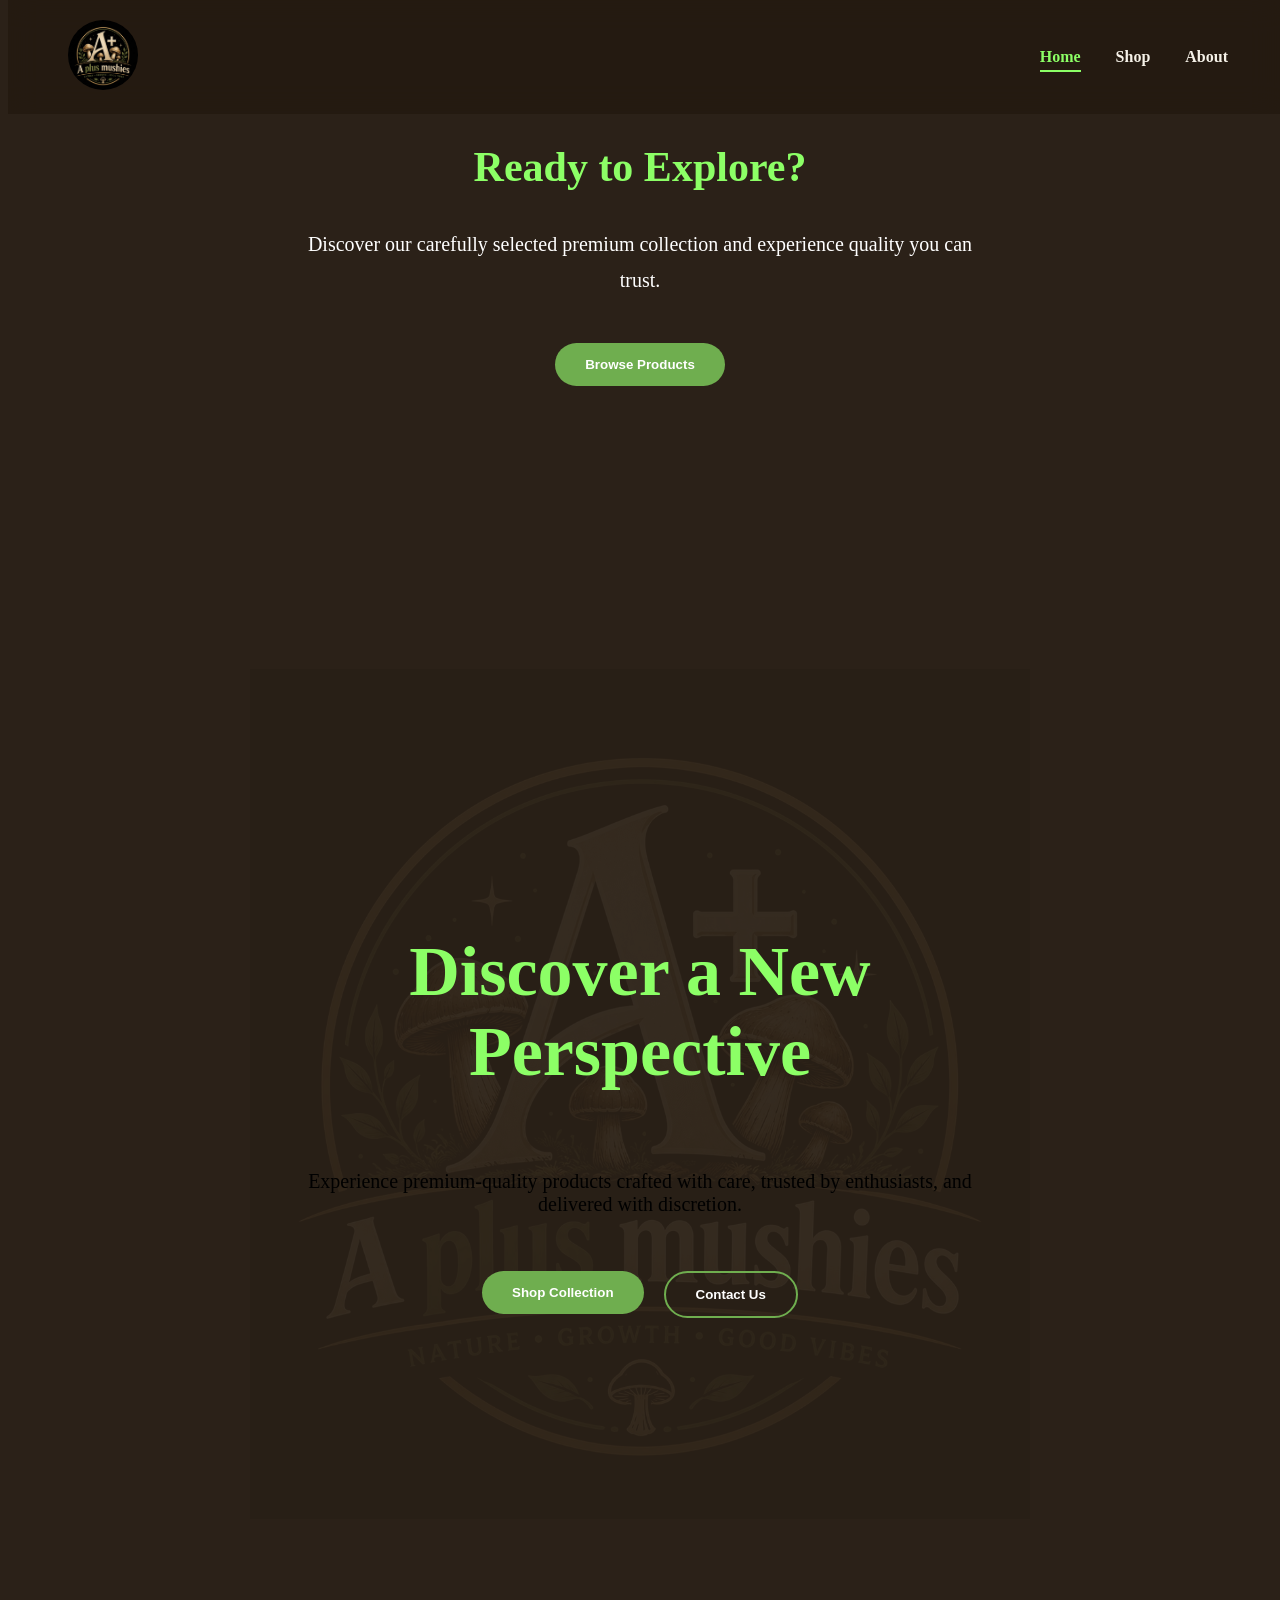
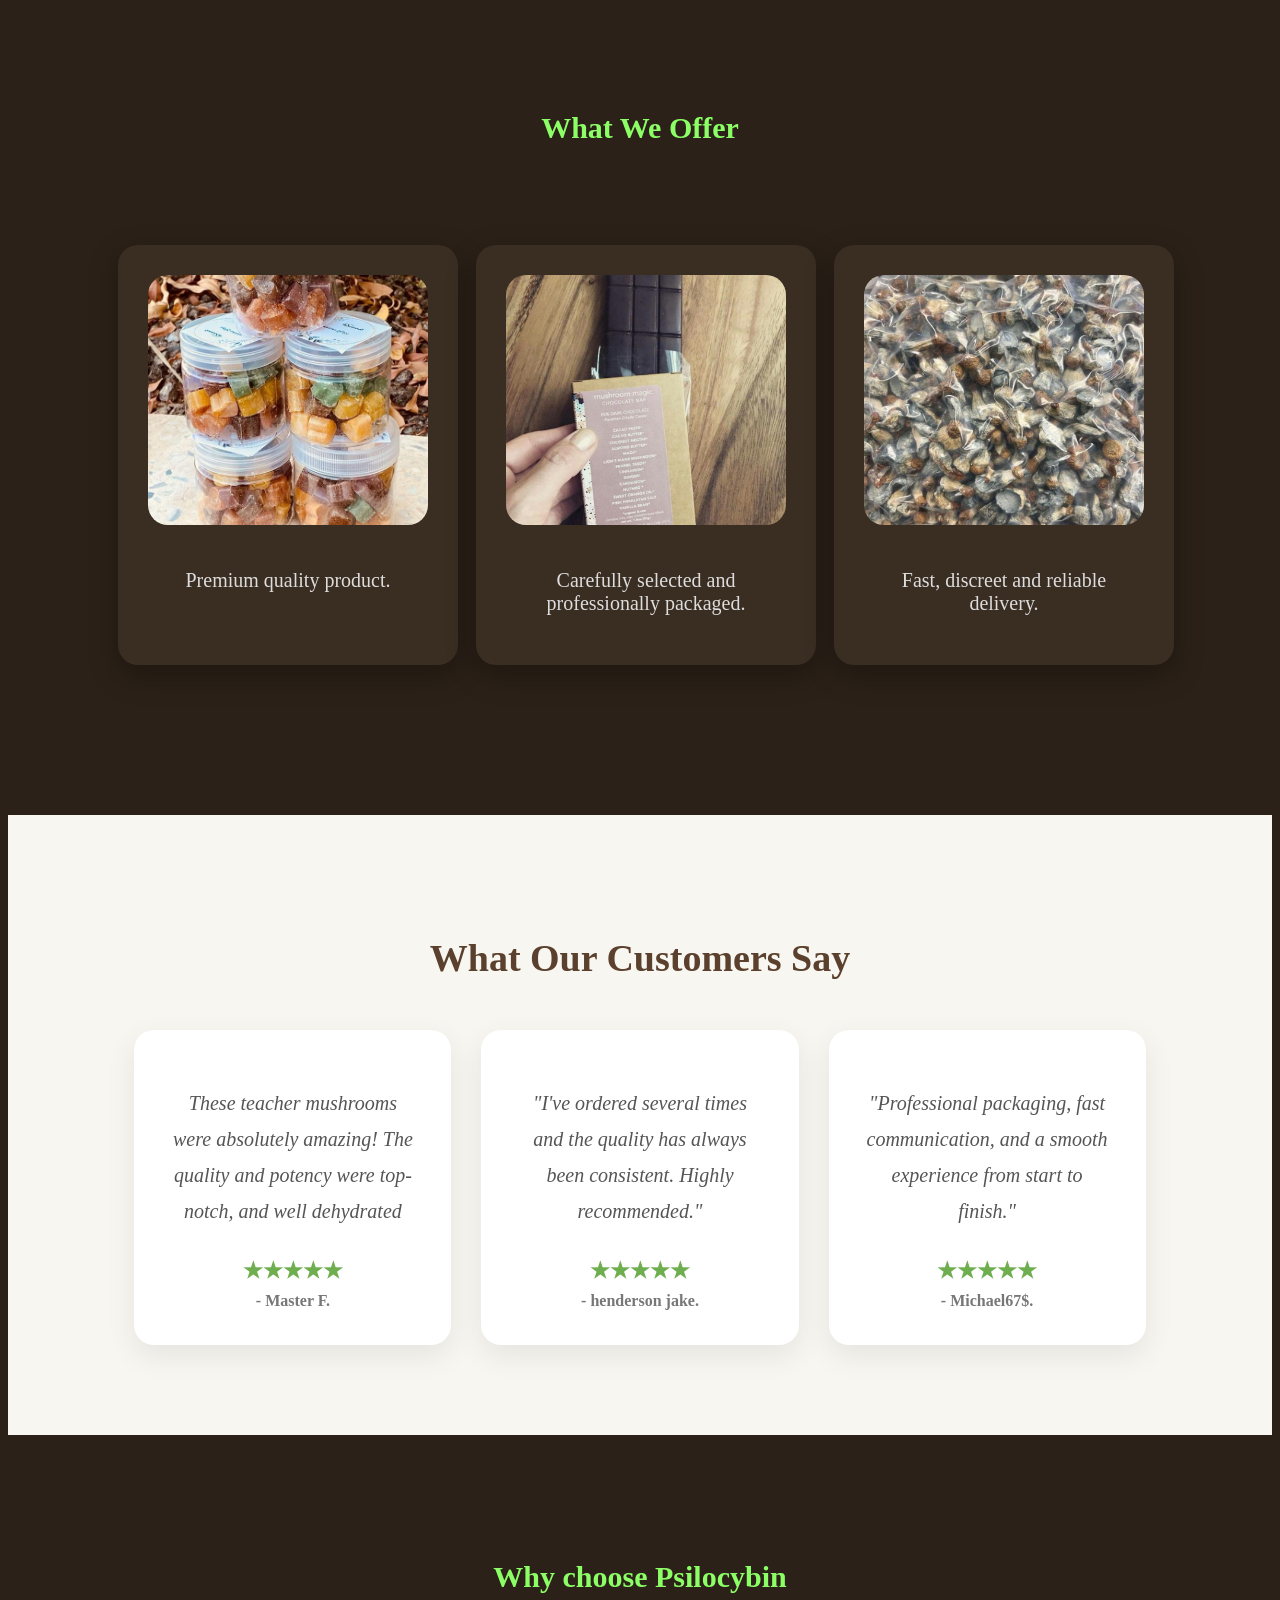
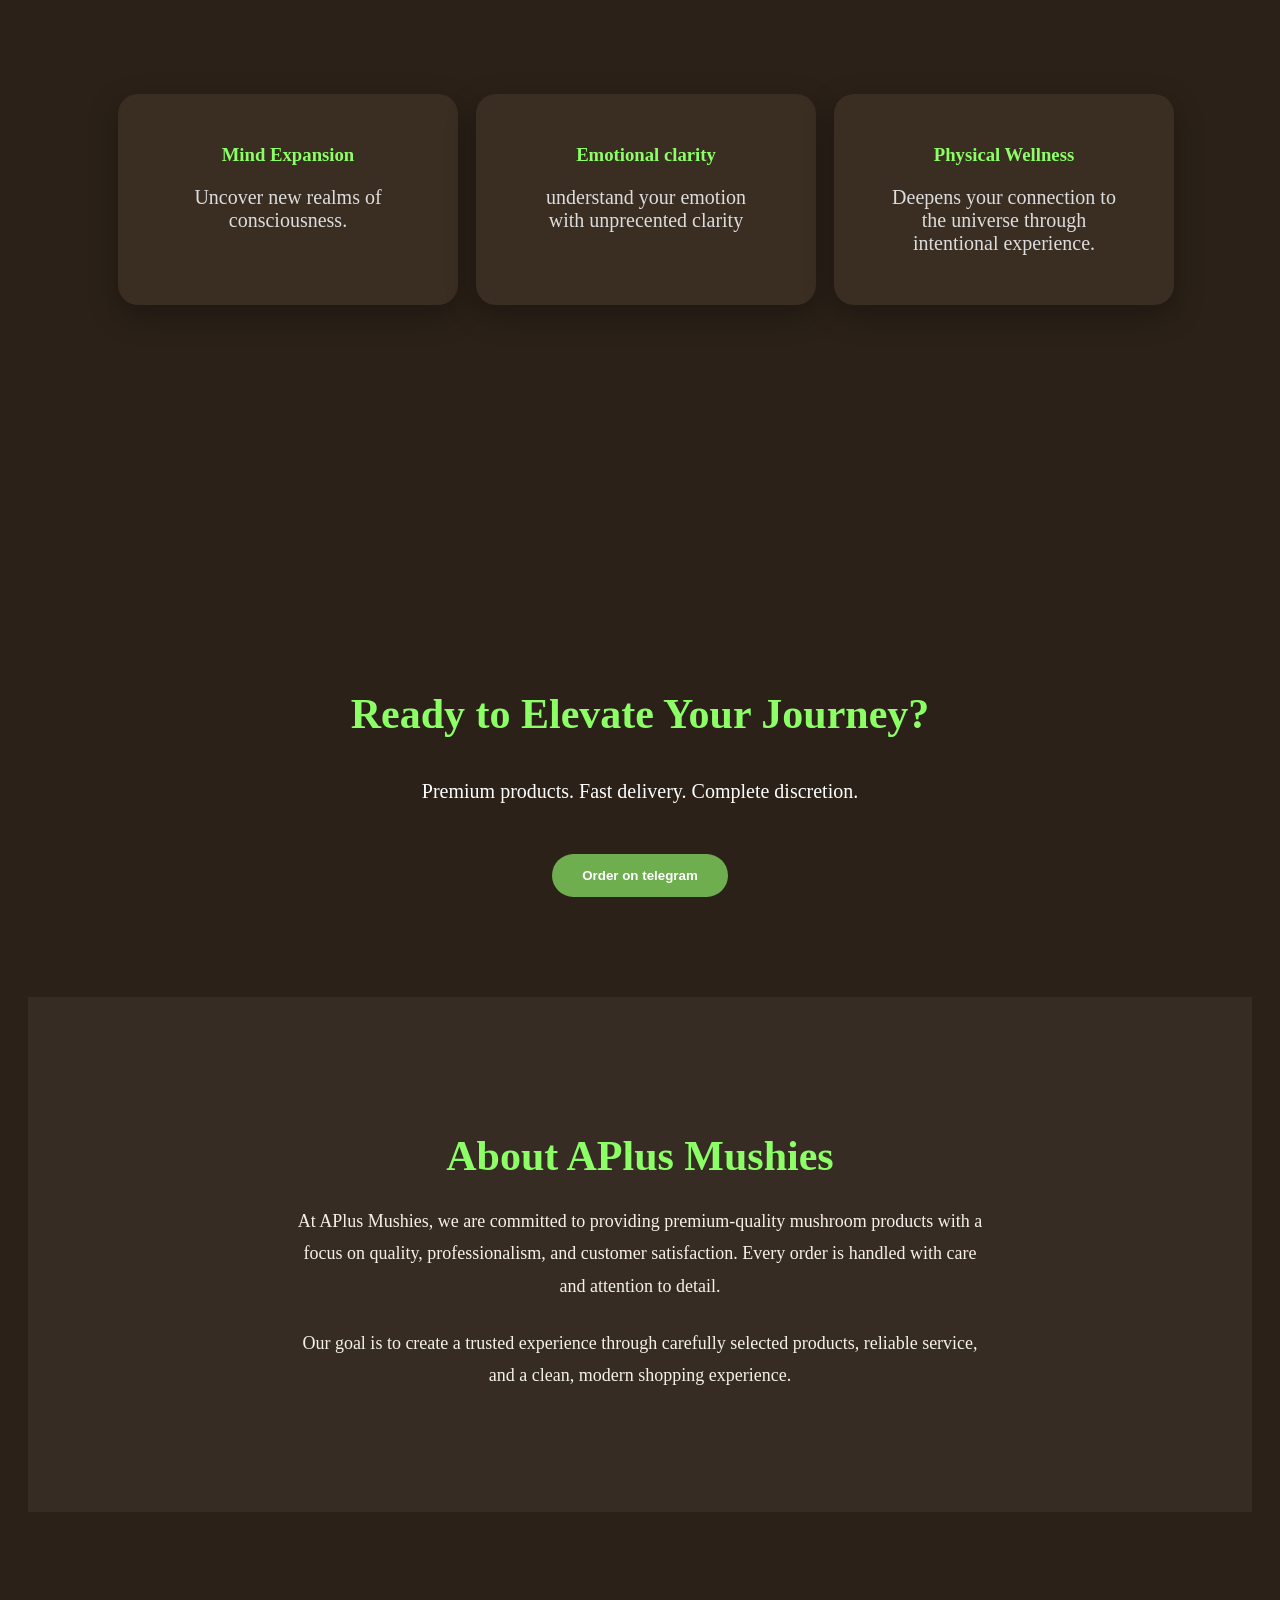
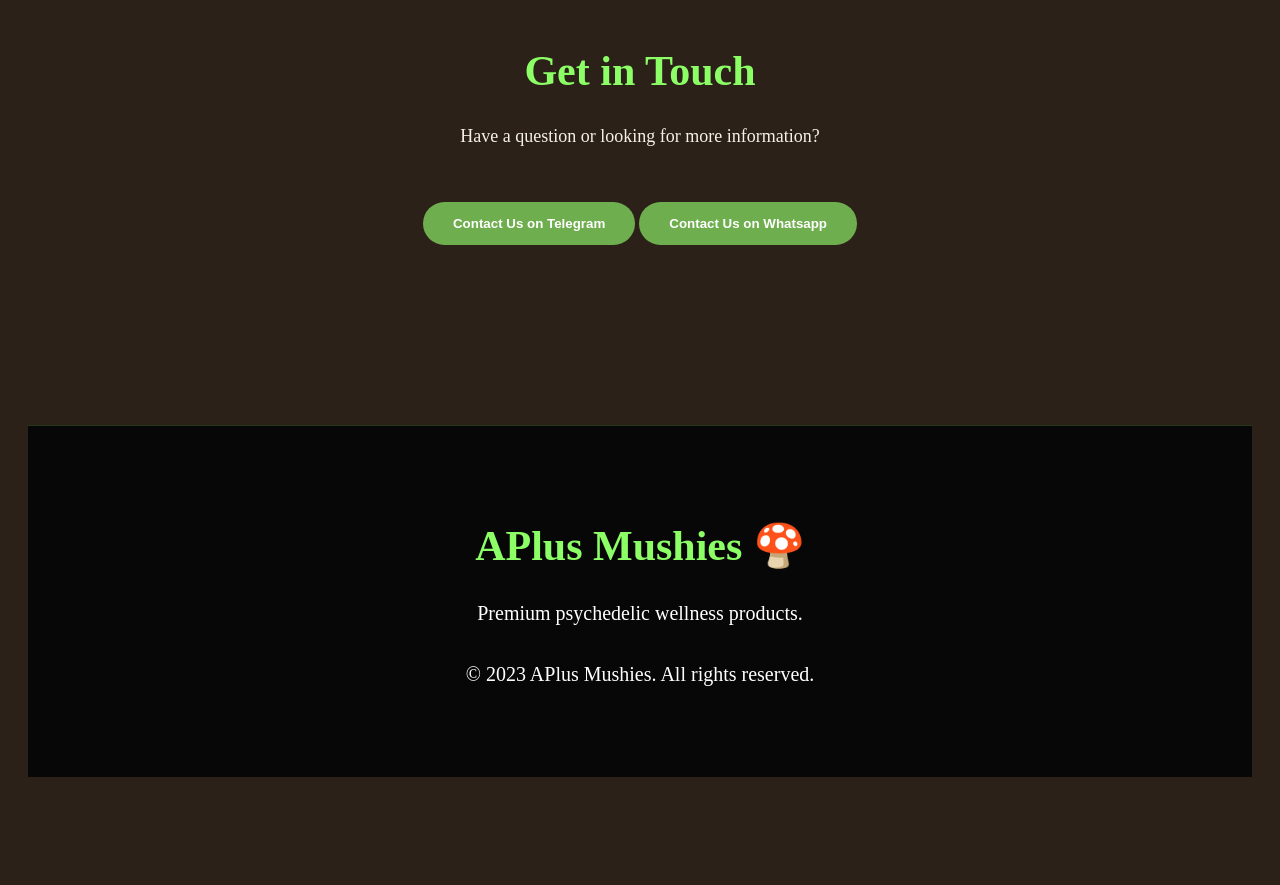
==== index.html @ d14d9205 "comit 2" ====
<!DOCTYPE html>

<html lang="en">

<head>

    <meta charset="UTF-8">

    <meta name="viewport" content="width=device-width, initial-scale=1.0">

    <title>APlus Mushies</title>

    <link rel="stylesheet" href="style.css">

</head>
<section class="cta">

    <h2>Ready to Explore?</h2>

    <p>
        Discover our carefully selected premium collection and experience quality you can trust.
    </p>

    <button>
       <a href="shop.html">Browse Products</a> 
    </button>

</section>

<body>

   <nav>

    <div class="logo">
        <img src="images/logo.jpg" alt="A Plus Mushies Logo">
    </div>

    <ul>
        <li><a class="active" href="index.html">Home</a></li>
<li><a href="shop.html">Shop</a></li>
<li><a href="#about">About</a></li>
<!-- <li><a href="#contact">Contact</a></li> -->
    </ul>

</nav>

<section class="hero">
<div class="hero-logo">
    <img src="images/logo.jpg" alt="A Plus Mushies">
</div>
    <h1>Discover a New Perspective</h1>

   <p>

Experience premium-quality products crafted with care,

trusted by enthusiasts, and delivered with discretion.

</p>

   <a href="shop.html">
   <div class="hero-buttons">

    <button>Shop Collection</button>

    <button class="secondary-btn">
        <a href="https://t.me/aplusmushies">Contact Us
            
        </a> 
    </button>

</div>
</a>

</section>
<section id="products">
    <h2 class="FTA">What We Offer</h2>

    <div class="products">
 
       <div class="card">
    <img src="images/product1.jpg" alt="Product One">
    <p>Premium quality product.</p>
    
</div>

        <div class="card">
            <img src="images2/product2.jpg" alt="Product Two">
            <p>Carefully selected and professionally packaged.</p>
            
        </div>
    

        <div class="card">
            <img src="images/product3.jpg" alt="Product Three">
            <p>Fast, discreet and reliable delivery.</p>
            
    </div>
</section>
<section id="testimonials">

    <h2>What Our Customers Say</h2>

    <div class="testimonial-container">

        <div class="testimonial-card">
            <p>
                These teacher mushrooms were absolutely amazing! The quality and potency were top-notch, and well dehydrated
            </p>

            <h4>★★★★★</h4>
            <span>- Master F.</span>
        </div>

        <div class="testimonial-card">
            <p>
                "I've ordered several times and the quality has always been consistent. Highly recommended."
            </p>

            <h4>★★★★★</h4>
            <span>- henderson jake.</span>
        </div>

        <div class="testimonial-card">
            <p>
                "Professional packaging, fast communication, and a smooth experience from start to finish."
            </p>

            <h4>★★★★★</h4>
            <span>- Michael67$.</span>
        </div>

    </div>

</section>
<section id="products">
    <h2 class="FTA">Why choose Psilocybin</h2>
    <div class="products">

        <div class="card">
            <h3>Mind Expansion</h3>
            <p>Uncover new realms of consciousness.</p>
        
        </div>

        <div class="card">
    
            <h3>Emotional clarity</h3>
            <p>understand your emotion with unprecented clarity</p>
            
        </div>
    

        <div class="card">
            
            <h3>Physical Wellness</h3>
            <p>Deepens your connection to the universe through intentional experience.</p>
            
        </div>
    </div>
</section>
</body>

</html>
<section class="cta">


</html>
<section class="cta">


    <h2>Ready to Elevate Your Journey?</h2>

    <p>
        Premium products.
        Fast delivery.
        Complete discretion.
    </p>

    <a href="https://t.me/aplusmushies">
        <button>Order on telegram</button>
    </a>

</section>
<section id="about" class="about">
    <a href="#about"></a>
    <div class="about-content">

        <h2>About APlus Mushies</h2>

        <p>
            At APlus Mushies, we are committed to providing premium-quality mushroom products with a focus on quality, professionalism, and customer satisfaction. Every order is handled with care and attention to detail.
        </p>

        <p>
            Our goal is to create a trusted experience through carefully selected products, reliable service, and a clean, modern shopping experience.
        </p>

    </div>

</section>
<section id="contact" class="contact">

    <h2>Get in Touch</h2>

    <p>Have a question or looking for more information?</p>

    <a href="https://t.me/aplusmushies" target="_blank">
    <button>Contact Us on Telegram</button>
</a>
 <a href="https://t.me/aplusmushies" target="_blank">
    <button>Contact Us on Whatsapp</button>
</a>

</section>
<footer>

    <h2>APlus Mushies 🍄</h2>

    <p>
        Premium psychedelic wellness products.
    </p>

    <p>
        © 2023 APlus Mushies. All rights reserved.
    </p>

</footer>
---- style.css ----
html{
    scroll-behavior: smooth;
}
body {

   background: #2B2118;
            url("images/hero.jpg");
background-size: cover;
background-position: center;
background-repeat: no-repeat;
background-attachment: fixed;

}

h1 {

    font-size: 48px;

    color: #8cff66;

}

p {

    font-size: 20px;

}

button{
    background:#6FAE4F;
    color:#fff;
    border:none;
    padding:14px 30px;
    border-radius:40px;
    cursor:pointer;
    font-weight:bold;
    transition:.3s;
}

button:hover{
    transform:translateY(-3px);
    box-shadow:0 10px 25px rgba(111,174,79,.4);
}

nav {

    display: flex;

    justify-content: space-between;

    align-items: center;

    padding: 20px 60px; 
    position: sticky;
top: 0;
z-index: 1000;
backdrop-filter: blur(12px);

}

nav h2 {

    color: #8cff66;

}
.FTE{
    color: #bdc9b9;
    font-size: 20px;
    margin-bottom: 15px;
}

.FTA{
    color: #8cff66;
    font-size: 30px;
    margin-bottom: 15px;
}

ul {

    display: flex;

    list-style: none;

    gap: 30px;
    margin: 0;
    padding: 0;

}

a {

    color: white;

    text-decoration: none;

}

.hero {

    margin-top: 120px;

    max-width: 700px;

    margin-left: auto;

    margin-right: auto;

}

.hero h1 {

    font-size: 70px;

}
nav {

    position: fixed;

    top: 0;

    width: 100%;

    background: rgba(0, 0, 0, 0.75);

    backdrop-filter: blur(10px);
    display:flex;
justify-content:space-between;
align-items:center;

    padding: 20px 60px;

    box-sizing: border-box;

    z-index: 1000;

}

a:hover {

    color: #8cff66
    text-shadow: 0 0 15px #8cff66;
}
.hero {

    animation: fadeIn 3s ease;

}
@keyframes fadeIn {

    from {

        opacity: 0;

        transform: translateY(40px);

    }

    to {

        opacity: 1;

        transform: translateY(0);

    }

}

#products {
    padding: 100px 60px;
    text-align: center;
}

.products {
    display: flex;
    justify-content: center;
    gap: 30px;
    flex-wrap: wrap;
    margin-top: 50px;
}

.card {
    background: #3A2D22;
    border-radius: 30px;
    padding: 30px;
    justify-content: center;
    width: 280px;
    backdrop-filter: blur(8px);
    transition: 0.3s;
}

.card:hover {
    transform: translateY(-10px);
    box-shadow: 0 10px 30px rgba(140,255,102,0.3);
}
.card img {

    width: 100%;

    height: 250px;

    object-fit: cover;

    border-radius: 10px;

    margin-bottom: 20px;

}
.products {
    display: grid;
    grid-template-columns: repeat(auto-fit, minmax(280px, 1fr));
    gap: 30px;
    padding: 50px;
}

.card {
    background: #3A2D22;
    backdrop-filter: blur(12px);
    border-radius: 20px;
    overflow: hidden;
    transition: 0.4s ease;
    box-shadow: 0 10px 30px rgba(0,0,0,0.3);
}

.card:hover {
    transform: translateY(-12px);
    box-shadow: 0 20px 40px rgba(140,255,102,0.35);
}
.card h3 {
    color: #8cff66;
    margin: 20px 0 10px;
}

.card p {
    padding: 0 20px;
    color: #ddd;
}

.card button {
    margin: 20px;
}
.hero {
    animation: fadeIn 1.5s ease;
}

.card {
    animation: fadeUp 0.8s ease;
}

@keyframes fadeIn {
    from {
        opacity: 0;
    }

    to {
        opacity: 1;
    }
}

@keyframes fadeUp {
    from {
        opacity: 0;
        transform: translateY(40px);
    }

    to {
        opacity: 1;
        transform: translateY(0);
    }
}
.cta {
    text-align: center;
    padding: 120px 30px;
}

.cta h2 {
    font-size: 50px;
    color: #8cff66;
}

.cta p {
    max-width: 700px;
    margin: 20px auto;
    color: #ddd;
    font-size: 20px;
}
.logo img{
    width:70px;
    height:70px;
    border-radius:50%;
    object-fit:cover;
}
.hero{
    position: relative;
    overflow: hidden;

    min-height: 100vh;

    display: flex;

    justify-content: center;

    align-items: center;

    flex-direction: column;

    text-align: center;

    padding: 40px;
}

.hero-logo{
    position: absolute;
    top: 50%;
    left: 50%;
    transform: translate(-50%, -50%);
    opacity: 0.05;
    z-index: 1;
}

.hero-logo img{
    width: 850px;
}

.hero h1,
.hero p,
.hero button{
    position: relative;
    z-index: 2;
}
.cta{
    text-align:center;
    padding:100px 20px;
}

.cta h2{
    font-size:42px;
    color:#8cff66;
}

.cta p{
    max-width:700px;
    margin:25px auto;
    line-height:1.8;
    color:white;
}

.cta button{
    margin-top:20px;
}
footer{
    background:#070707;
    text-align:center;
    padding:60px 20px;
    margin-top:80px;
    border-top:1px solid rgba(140,255,102,0.2);
}

footer h2{
    color:#8cff66;
    margin-bottom:15px;
}

footer p{
    color:#bbb;
    margin:10px 0;
}
.hero-buttons{
    display:flex;
    justify-content:center;
    gap:20px;
    margin-top:35px;
    flex-wrap:wrap;
}

.secondary-btn{
    background:transparent;
    border:2px solid #6FAE4F;
    color:#F5F1E8;
}

.secondary-btn:hover{
    background:#6FAE4F;
    color:#111;
}
nav{
    position: fixed;
    top: 0;
    width: 100%;
    padding: 20px 60px;
    background: rgba(35, 25, 15, 0.75);
    backdrop-filter: blur(15px);
    display: flex;
    justify-content: space-between;
    align-items: center;
    box-sizing: border-box;
    z-index: 1000;
}

nav ul{
    display: flex;
    list-style: none;
    gap: 35px;
    margin: 0;
    padding: 0;
}

nav a{
    color: #f5f1e8;
    text-decoration: none;
    font-weight: 600;
    transition: 0.3s;
}

nav a:hover{
    color: #8cff66;
}
.card img{
    transition: transform 0.4s ease;
    overflow: hidden;
    border-radius: 20px;
}

.card:hover img{
    transform:translateY(-10px);
    box-shadow: 0 15px 35px rgba(0,0,0,0.35);
}
.categories{
    display:flex;
    justify-content:center;
    gap:20px;
    flex-wrap:wrap;
    margin:60px auto;
}

.categories button{
    background:#5d442d;
    color:#F5F1E8;
    border:none;
    padding:14px 28px;
    border-radius:30px;
    cursor:pointer;
    transition:.3s;
    font-size:16px;
}

.categories button:hover{
    background:#8cff66;
    color:#111;
    transform:translateY(-4px);
}nav a.active{
    color:#8cff66;
    border-bottom:2px solid #8cff66;
    padding-bottom:5px;
}
.about{
    padding:100px 40px;
    background:rgba(255,255,255,0.05);
}

.about-content{
    max-width:900px;
    margin:auto;
    text-align:center;
}

.about h2{
    font-size:42px;
    color:#8cff66;
    margin-bottom:25px;
}

.about p{
    color:#f5f1e8;
    font-size:18px;
    line-height:1.8;
    margin-bottom:20px;
}
.contact{
    text-align:center;
    padding:100px 20px;
}

.contact h2{
    color:#8cff66;
    font-size:42px;
    margin-bottom:20px;
}

.contact p{
    color:#F5F1E8;
    margin-bottom:30px;
    font-size:18px;
}
/* ===========================
   Testimonials
=========================== */

#testimonials{
    padding:90px 10%;
    text-align:center;
    background:#f8f6f1;
}

#testimonials h2{
    font-size:38px;
    margin-bottom:50px;
    color:#5b402d;
}

.testimonial-container{
    display:grid;
    grid-template-columns:repeat(auto-fit,minmax(280px,1fr));
    gap:30px;
}

.testimonial-card{
    background:white;
    padding:35px;
    border-radius:20px;
    box-shadow:0 10px 30px rgba(0,0,0,.08);
    transition:.35s;
}

.testimonial-card:hover{
    transform:translateY(-8px);
}

.testimonial-card p{
    font-style:italic;
    line-height:1.8;
    color:#555;
    margin-bottom:20px;
}

.testimonial-card h4{
    color:#6FAE4F;
    font-size:22px;
    margin-bottom:8px;
}

.testimonial-card span{
    color:#777;
    font-weight:bold;
}
/* ========= GALLERY ========= */

#gallery{

    padding:100px 8%;

}

#gallery h2{

    text-align:center;

    margin-bottom:50px;

    font-size:40px;

    color:#6FAE4F;

}

.gallery-grid{

    display:grid;

    grid-template-columns:repeat(3,1fr);

    grid-auto-rows:250px;

    gap:20px;

}

.gallery-grid img{

    width:100%;

    height:100%;

    object-fit:cover;

    border-radius:20px;

    transition:.4s;

    box-shadow:0 10px 30px rgba(0,0,0,.15);

}

.gallery-grid img:hover{

    transform:scale(1.03);

}

.big{

    grid-column:span 2;

    grid-row:span 2;

}

.wide{

    grid-column:span 2;

}
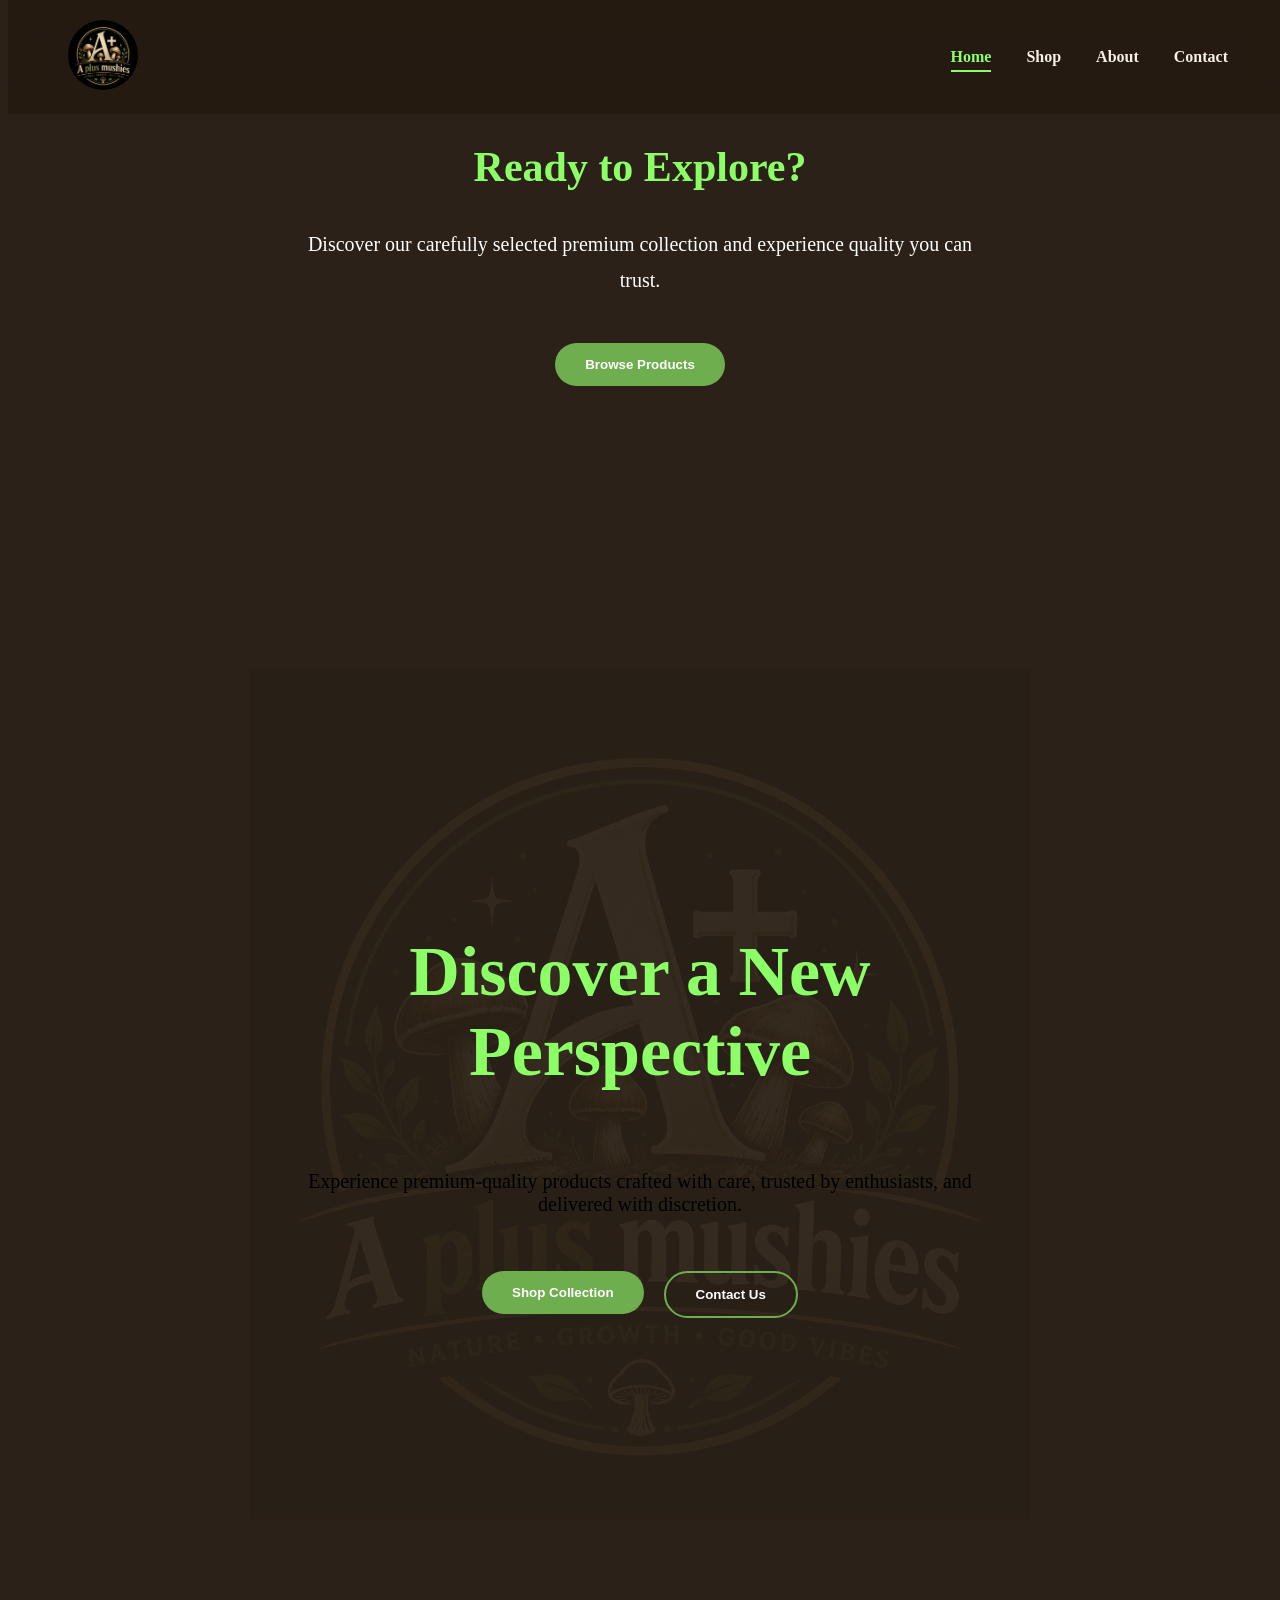
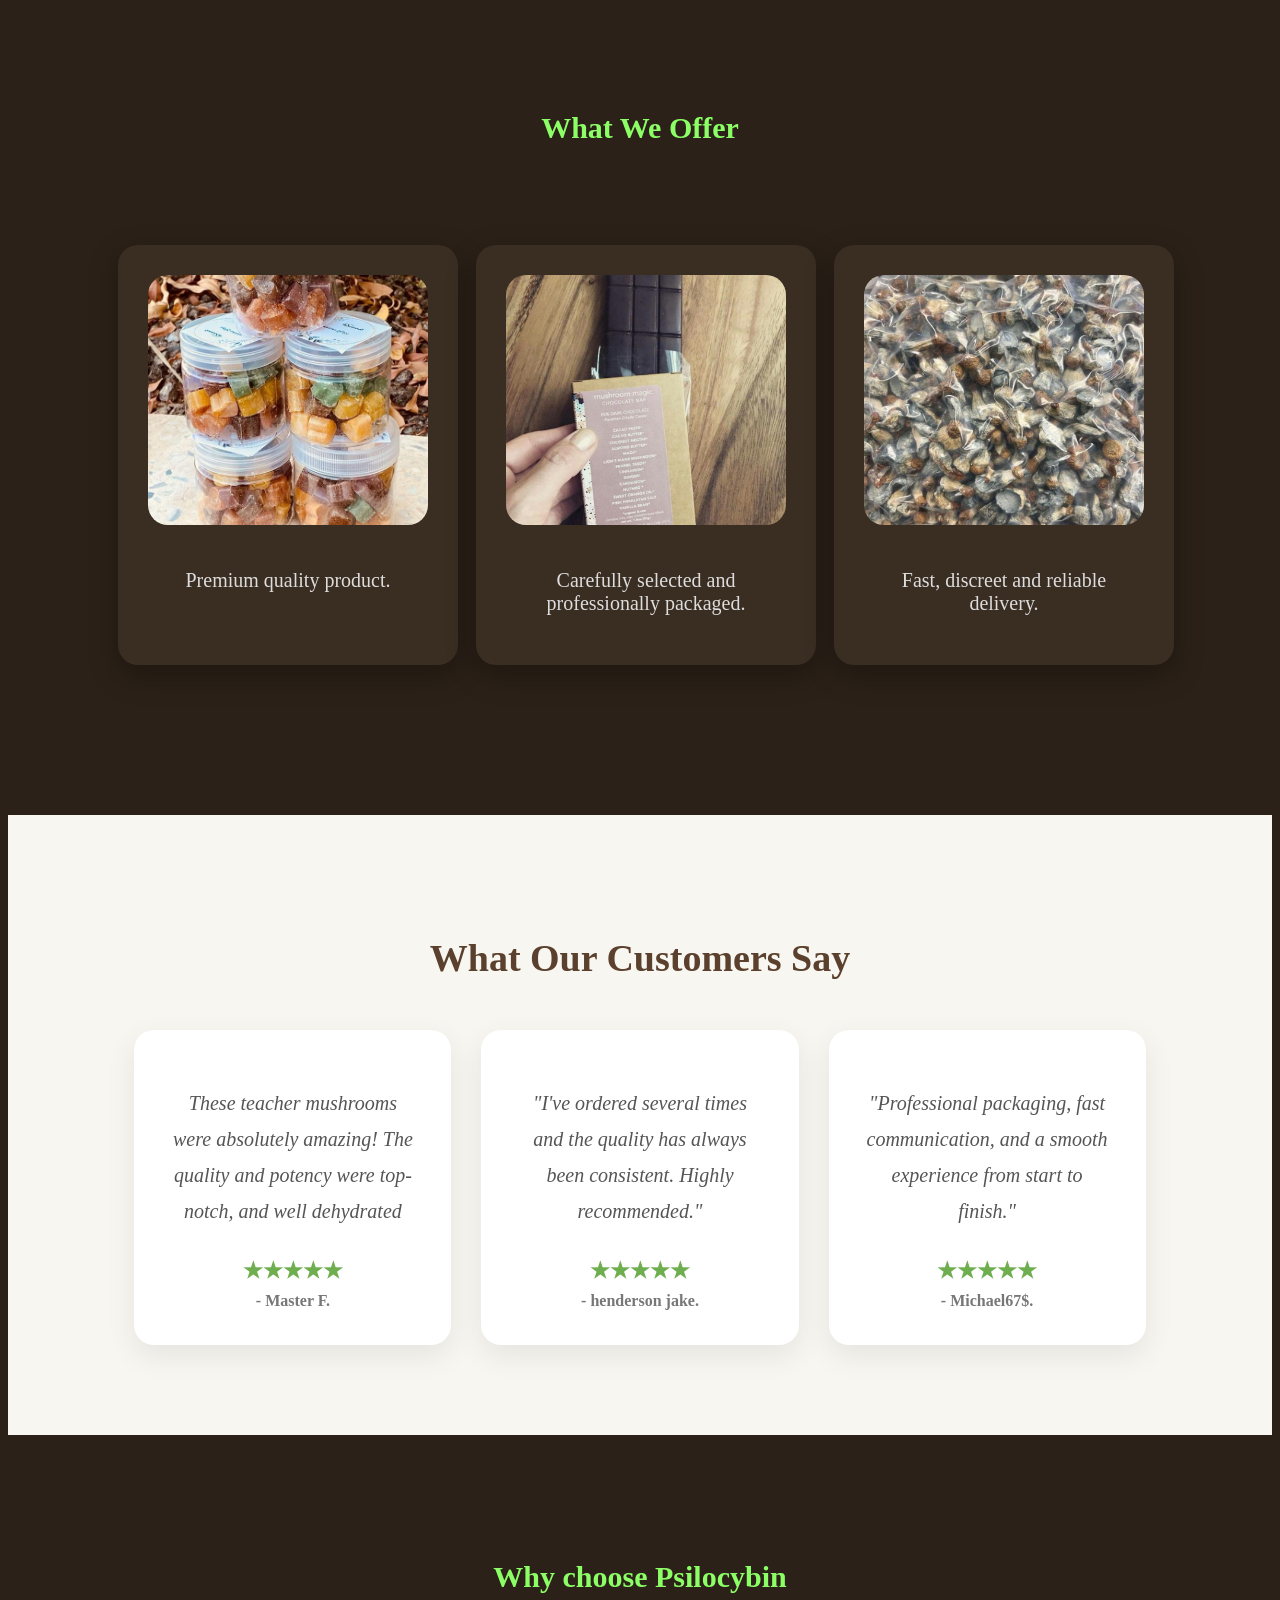
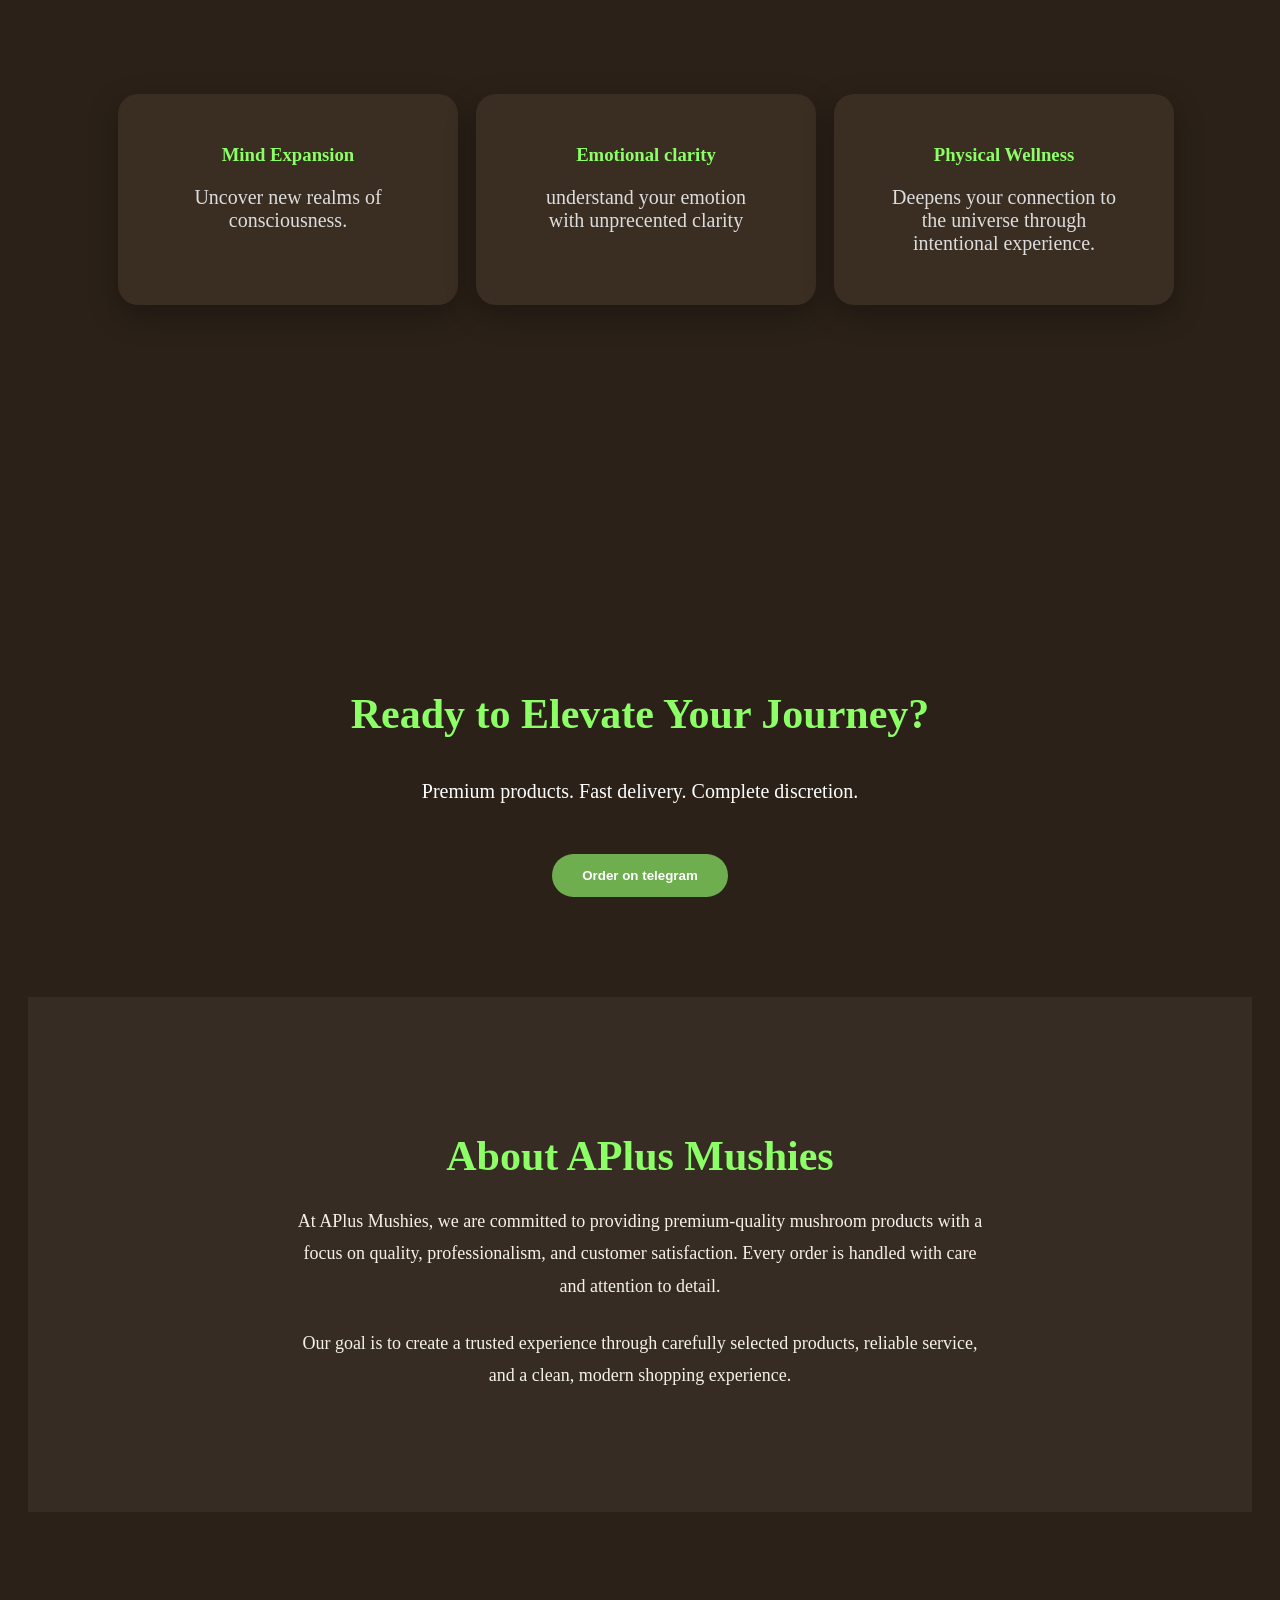
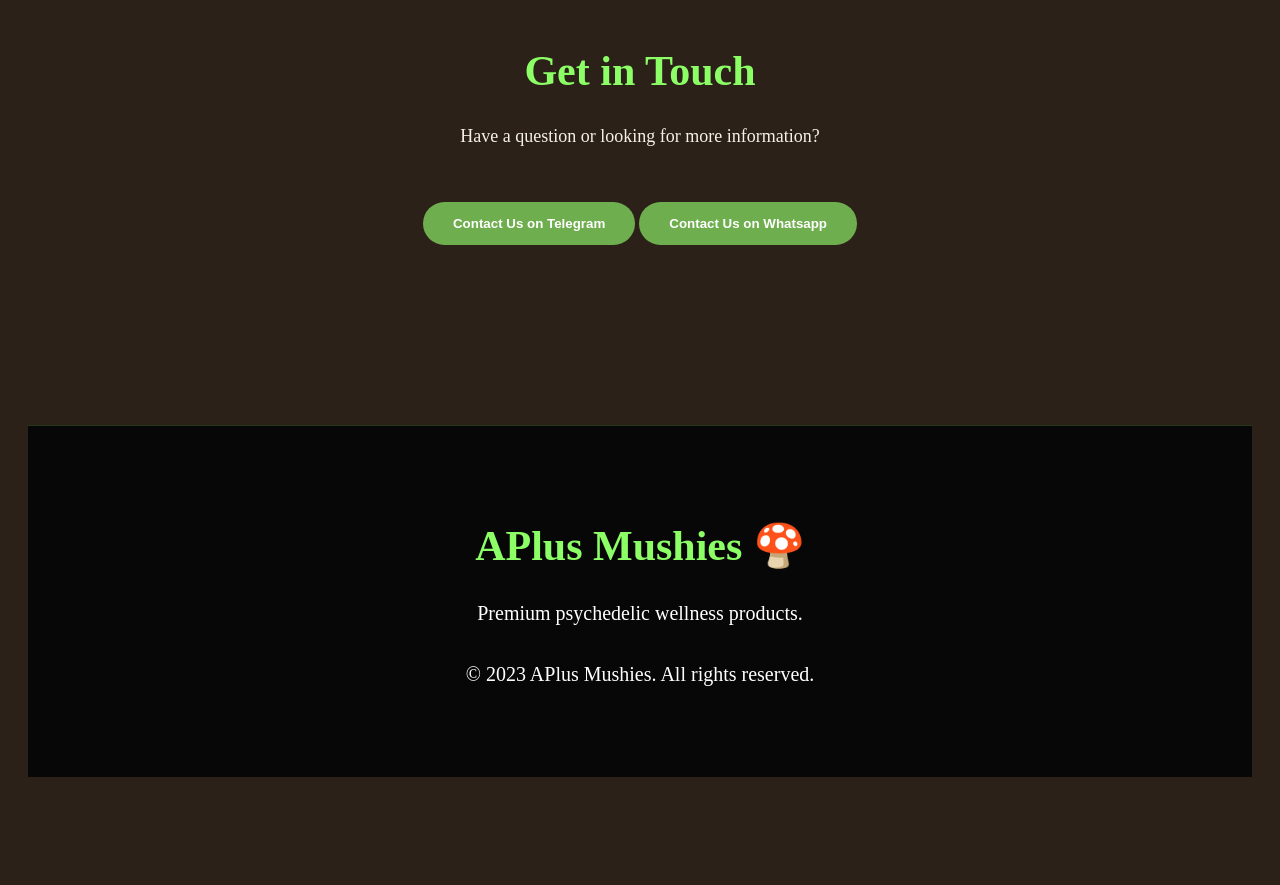
==== commit 8a8935a2: "Merge branch 'master' of https://github.com/aplusmushies/APLUS" ====
--- a/index.html
+++ b/index.html
@@ -39,7 +39,7 @@
         <li><a class="active" href="index.html">Home</a></li>
 <li><a href="shop.html">Shop</a></li>
 <li><a href="#about">About</a></li>
-<!-- <li><a href="#contact">Contact</a></li> -->
+<li><a href="#contact">Contact</a></li>
     </ul>
 
 </nav>
@@ -225,4 +225,4 @@
         © 2023 APlus Mushies. All rights reserved.
     </p>
 
-</footer>+</footer>
--- a/style.css
+++ b/style.css
@@ -216,6 +216,7 @@
     background: #3A2D22;
     backdrop-filter: blur(12px);
     border-radius: 20px;
+    justify-content: center;
     overflow: hidden;
     transition: 0.4s ease;
     box-shadow: 0 10px 30px rgba(0,0,0,0.3);
@@ -608,4 +609,4 @@
 
     grid-column:span 2;
 
-}+}
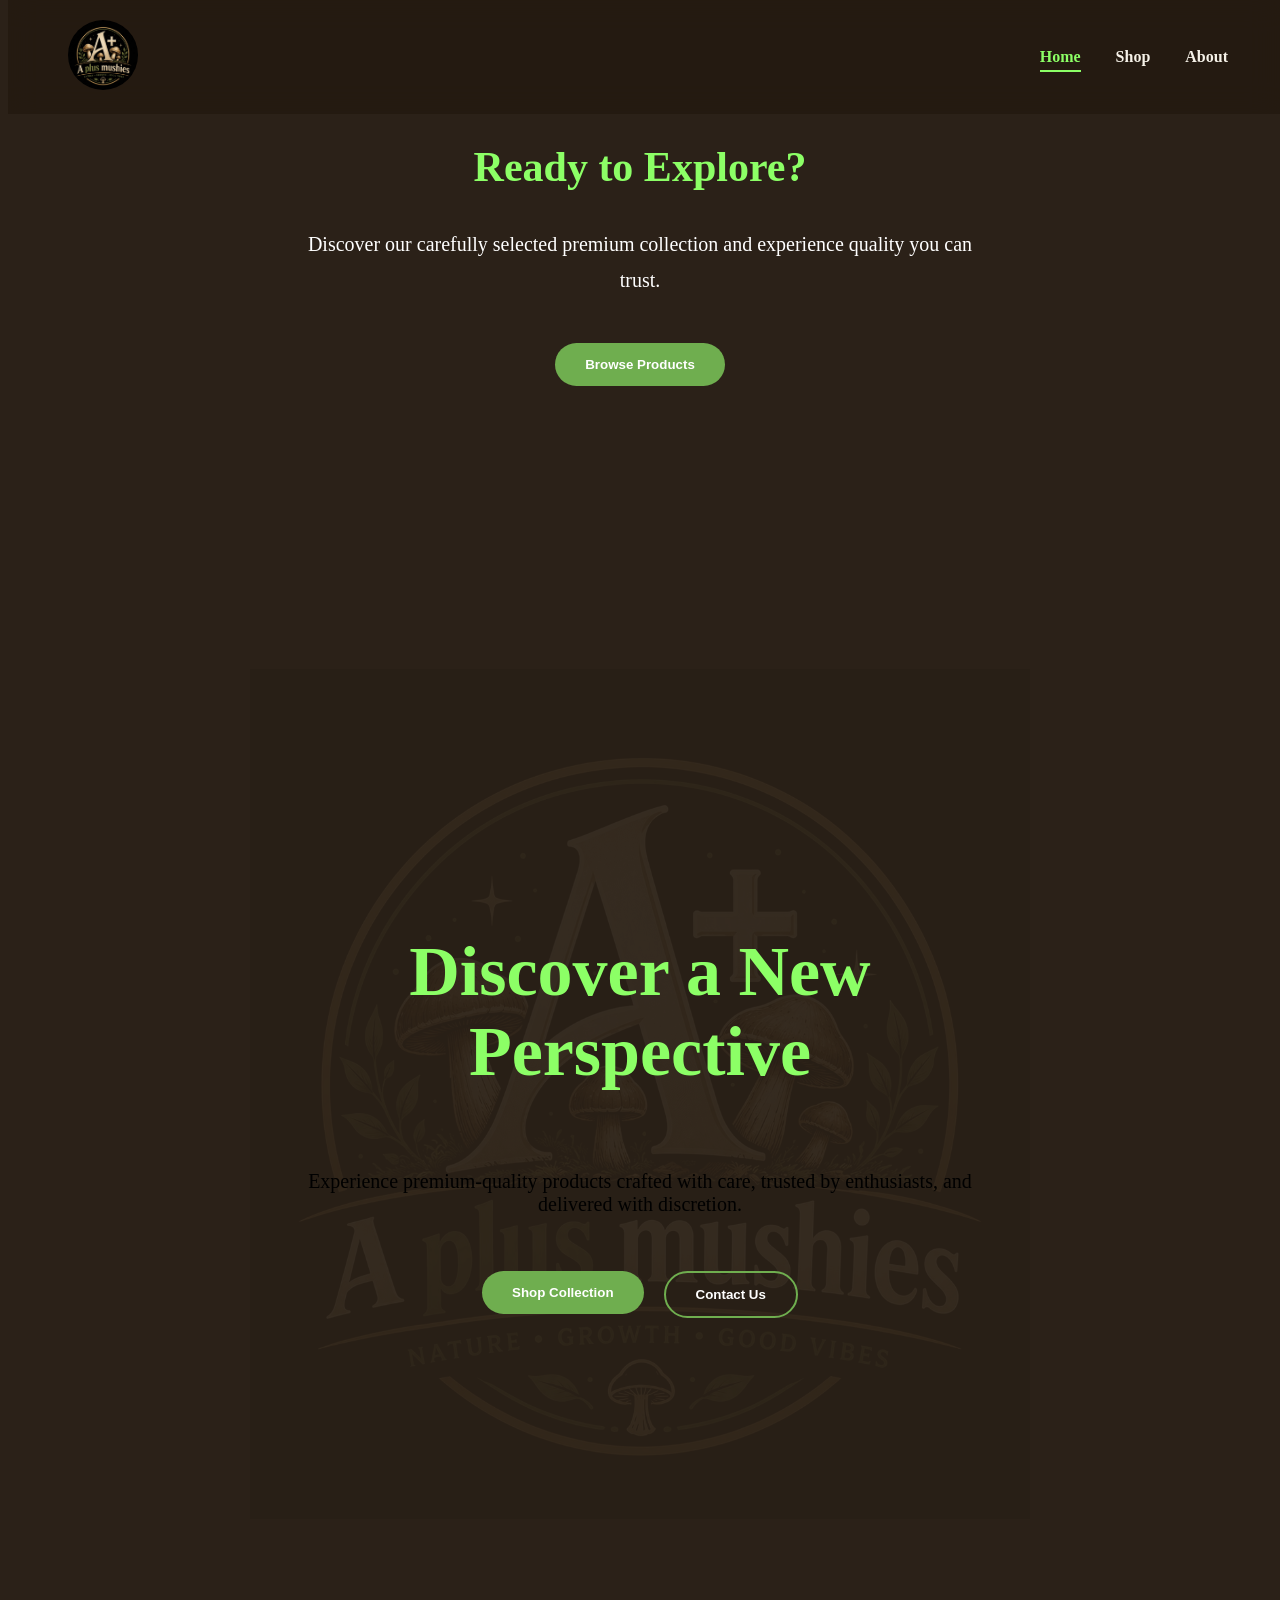
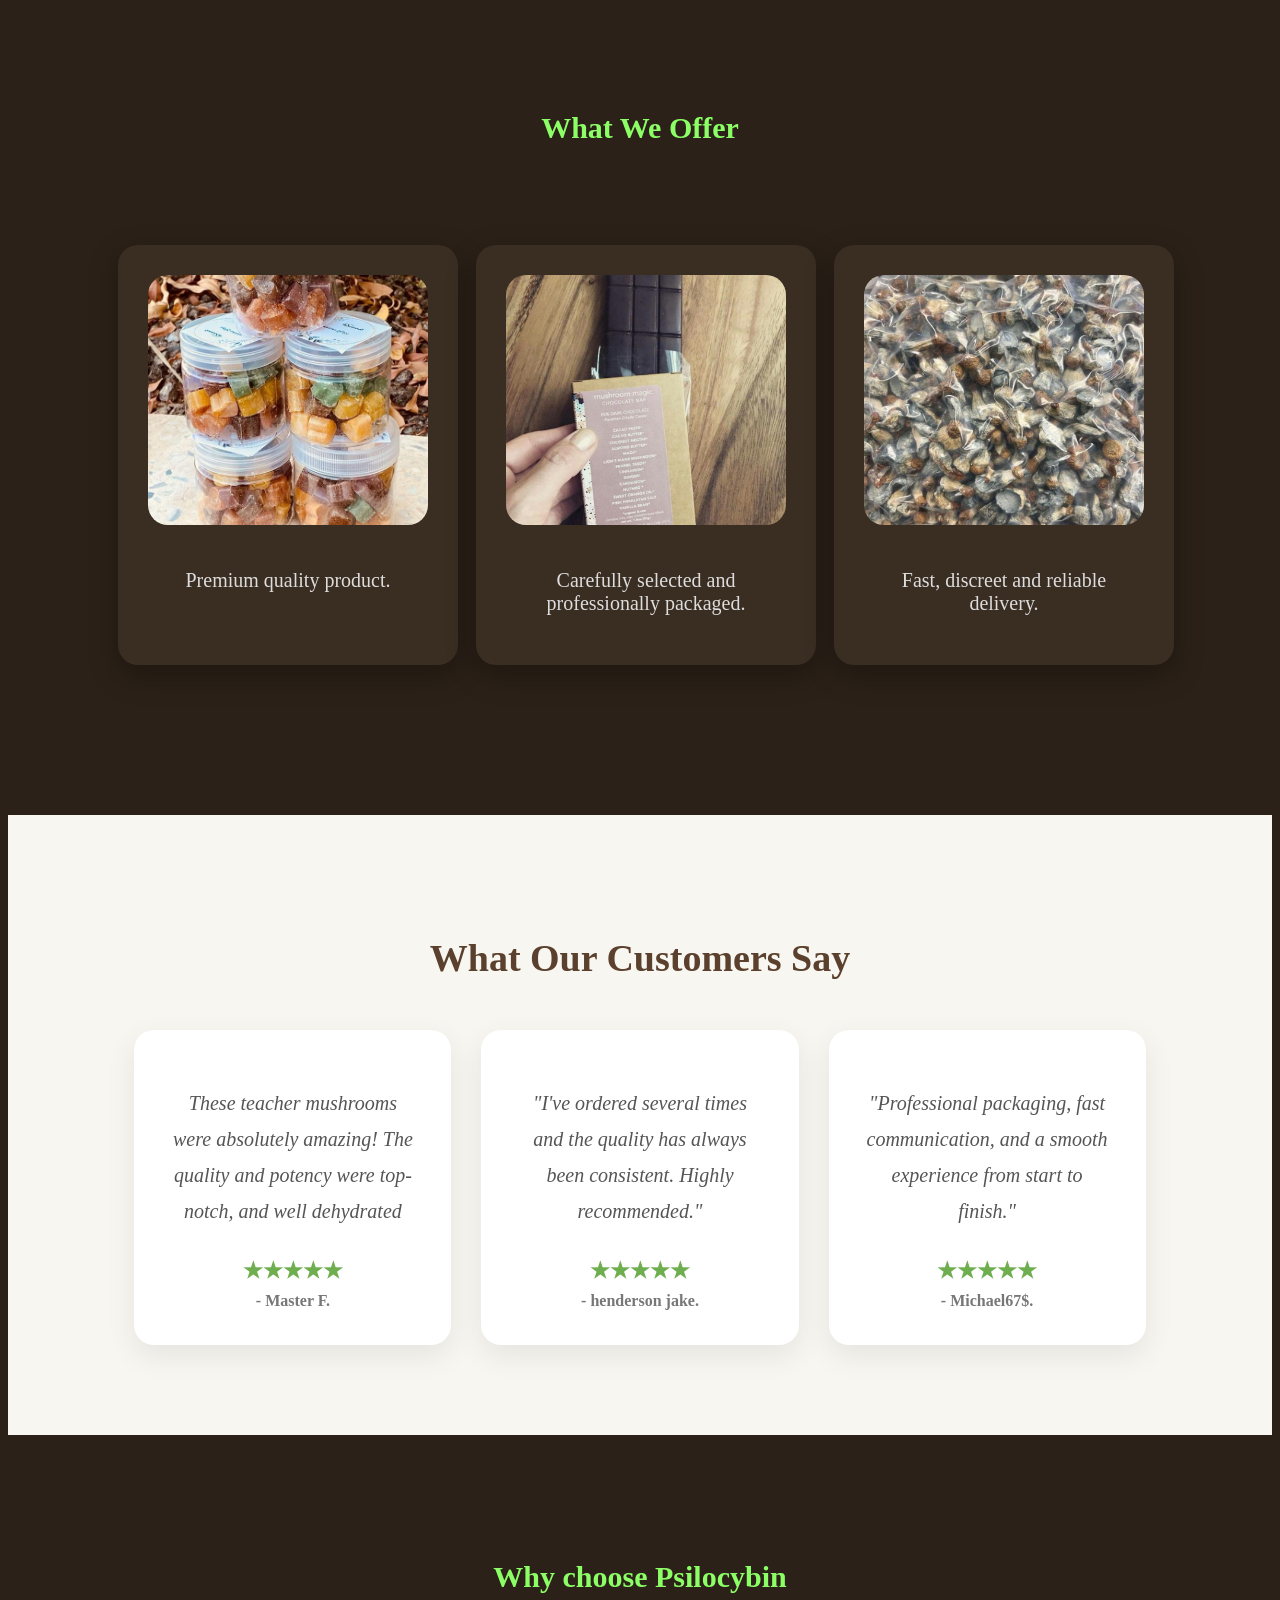
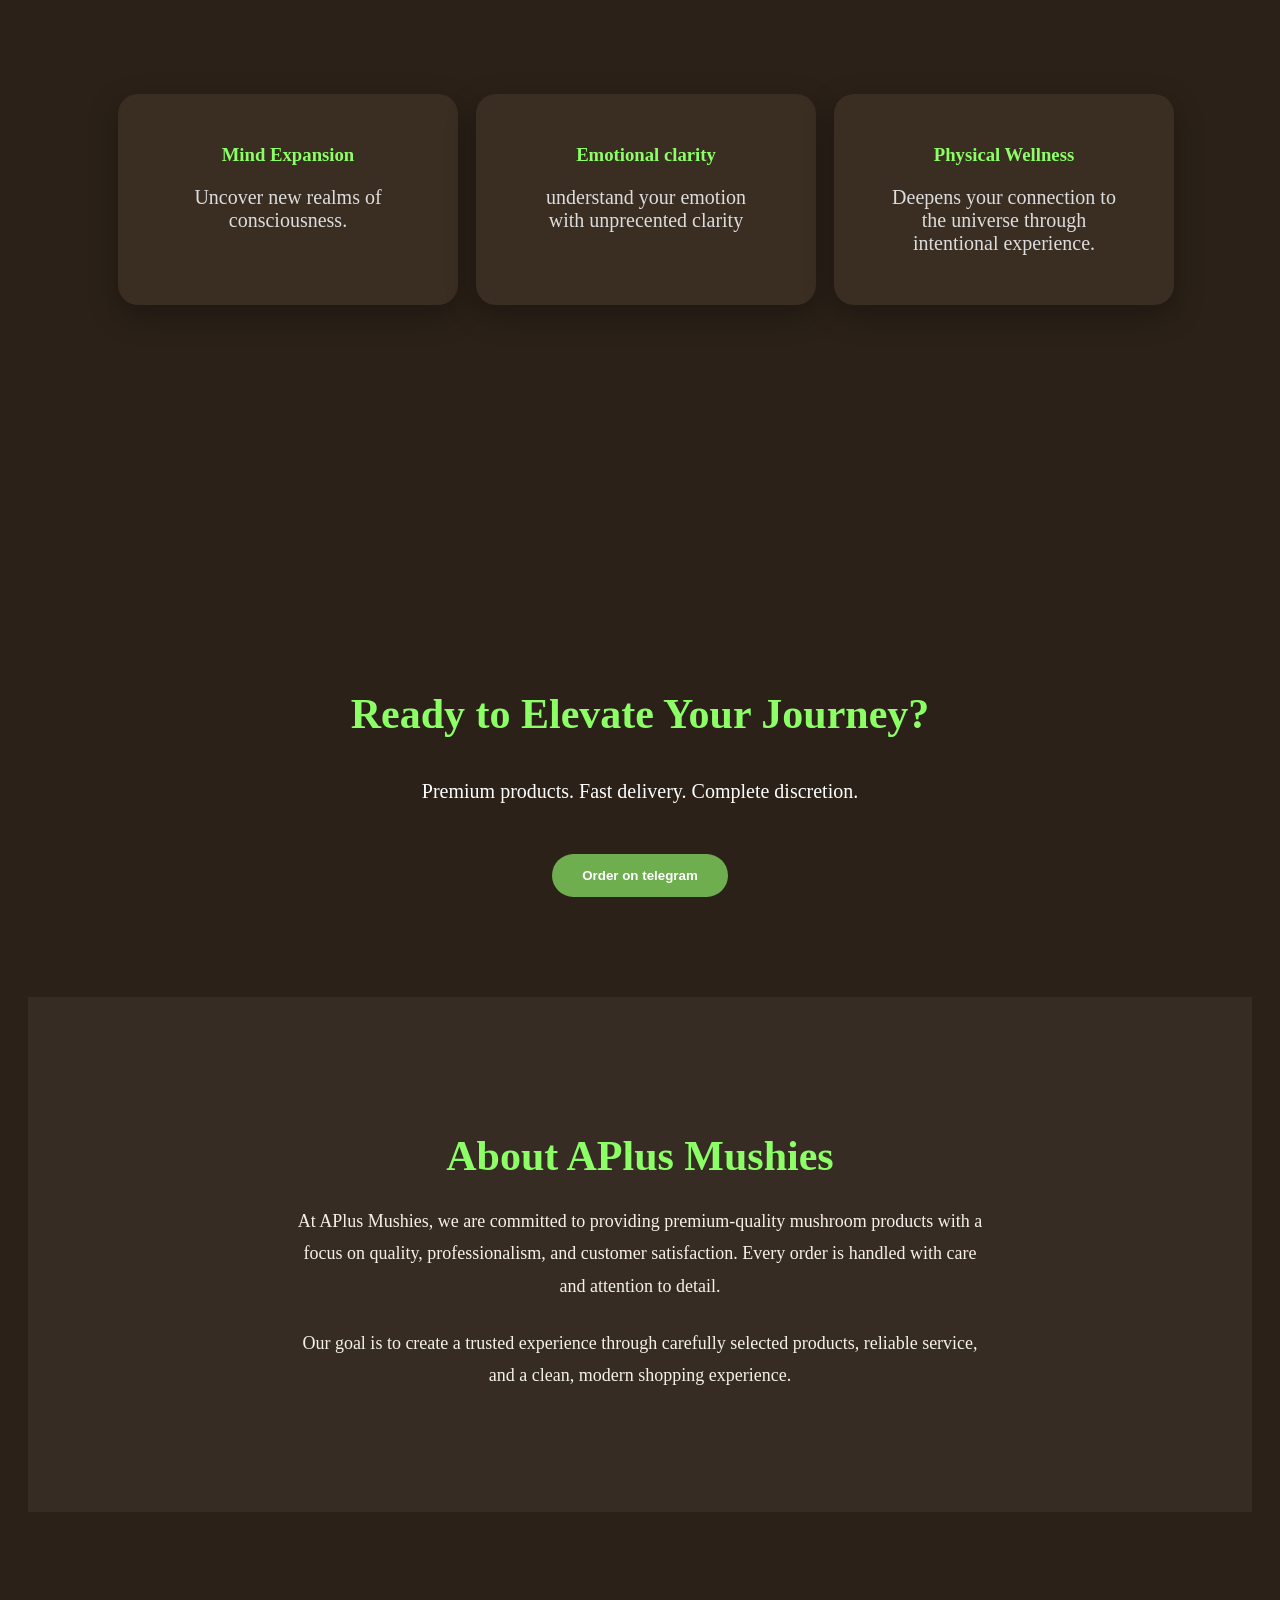
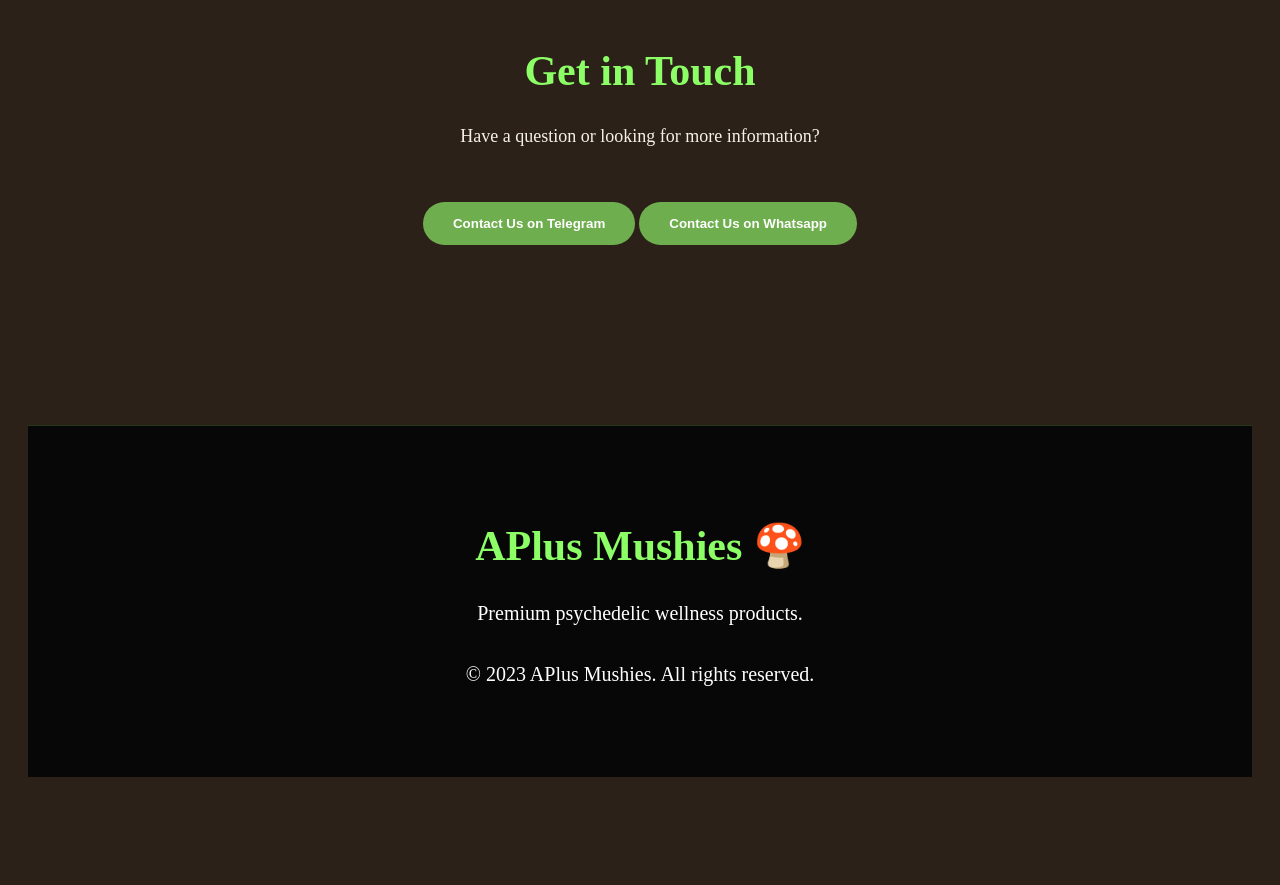
==== commit 6f4b0401: "yes" ====
--- a/index.html
+++ b/index.html
@@ -39,7 +39,6 @@
         <li><a class="active" href="index.html">Home</a></li>
 <li><a href="shop.html">Shop</a></li>
 <li><a href="#about">About</a></li>
-<li><a href="#contact">Contact</a></li>
     </ul>
 
 </nav>
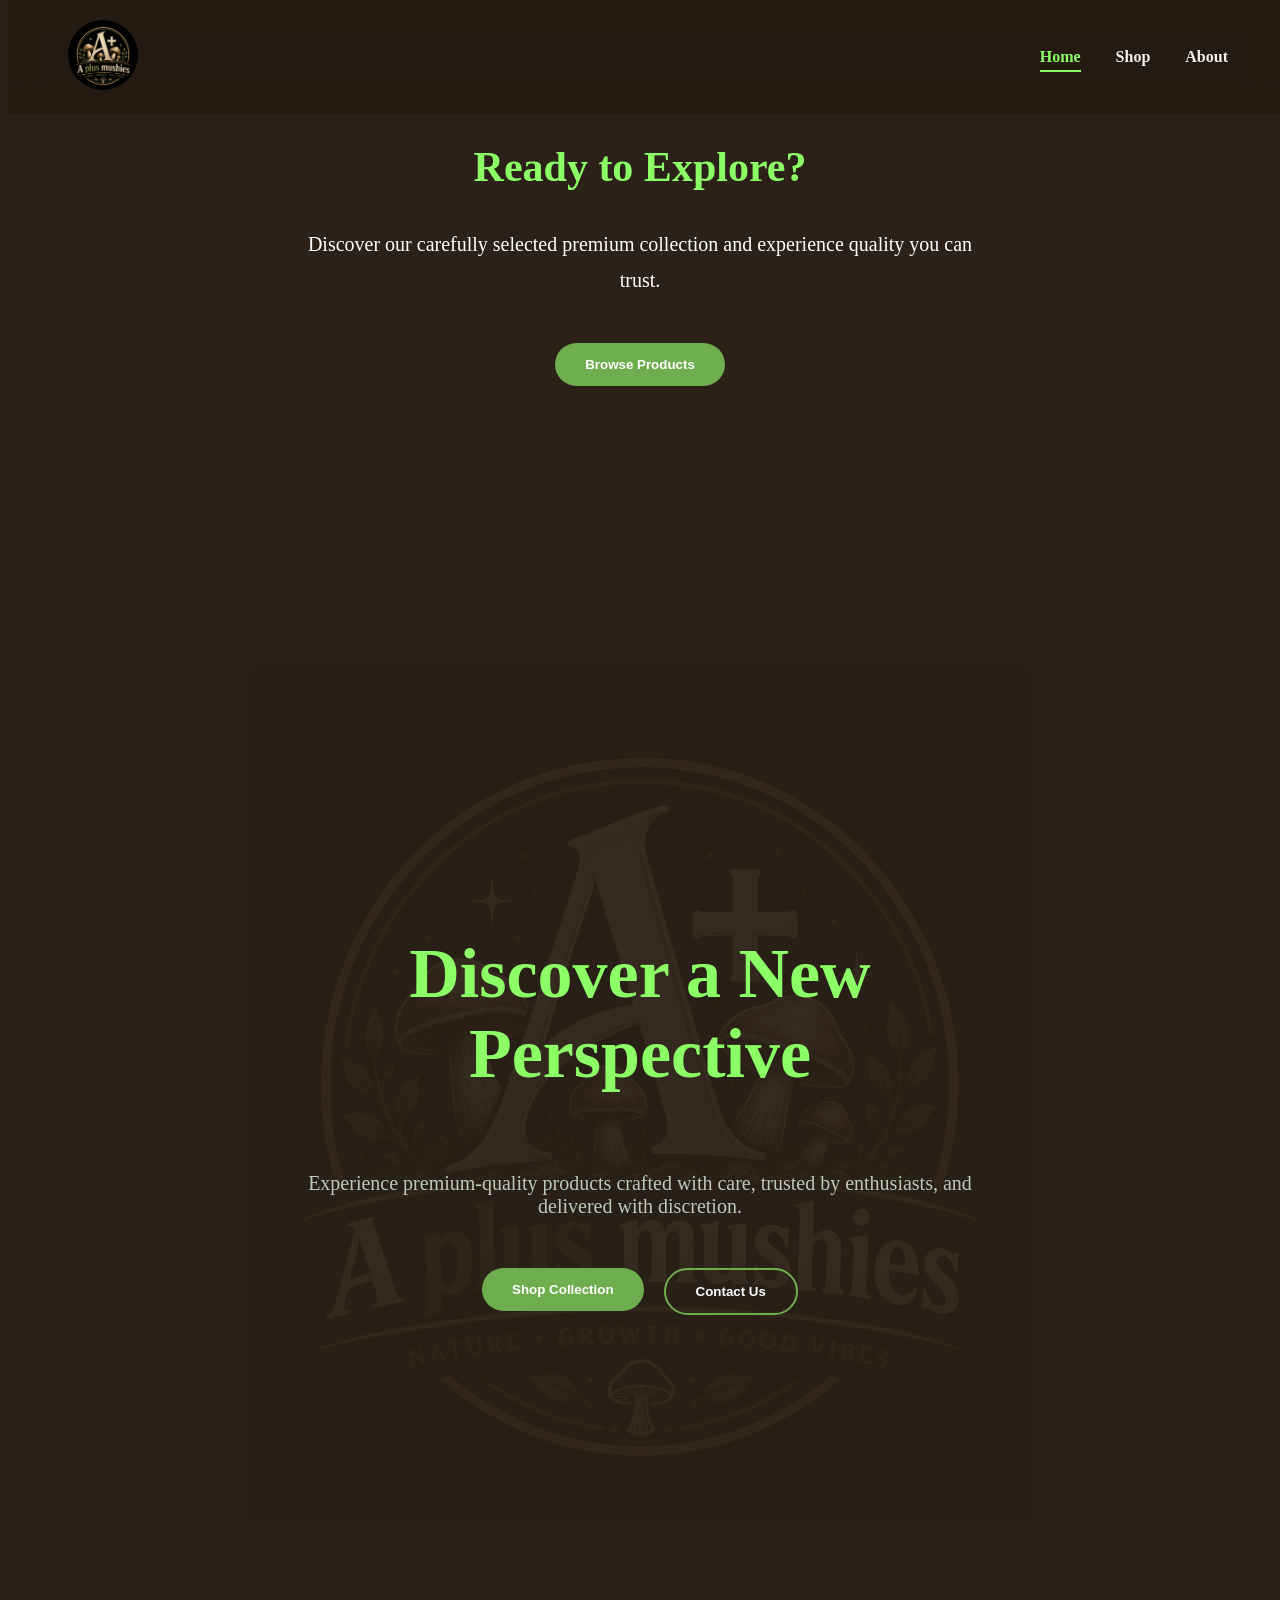
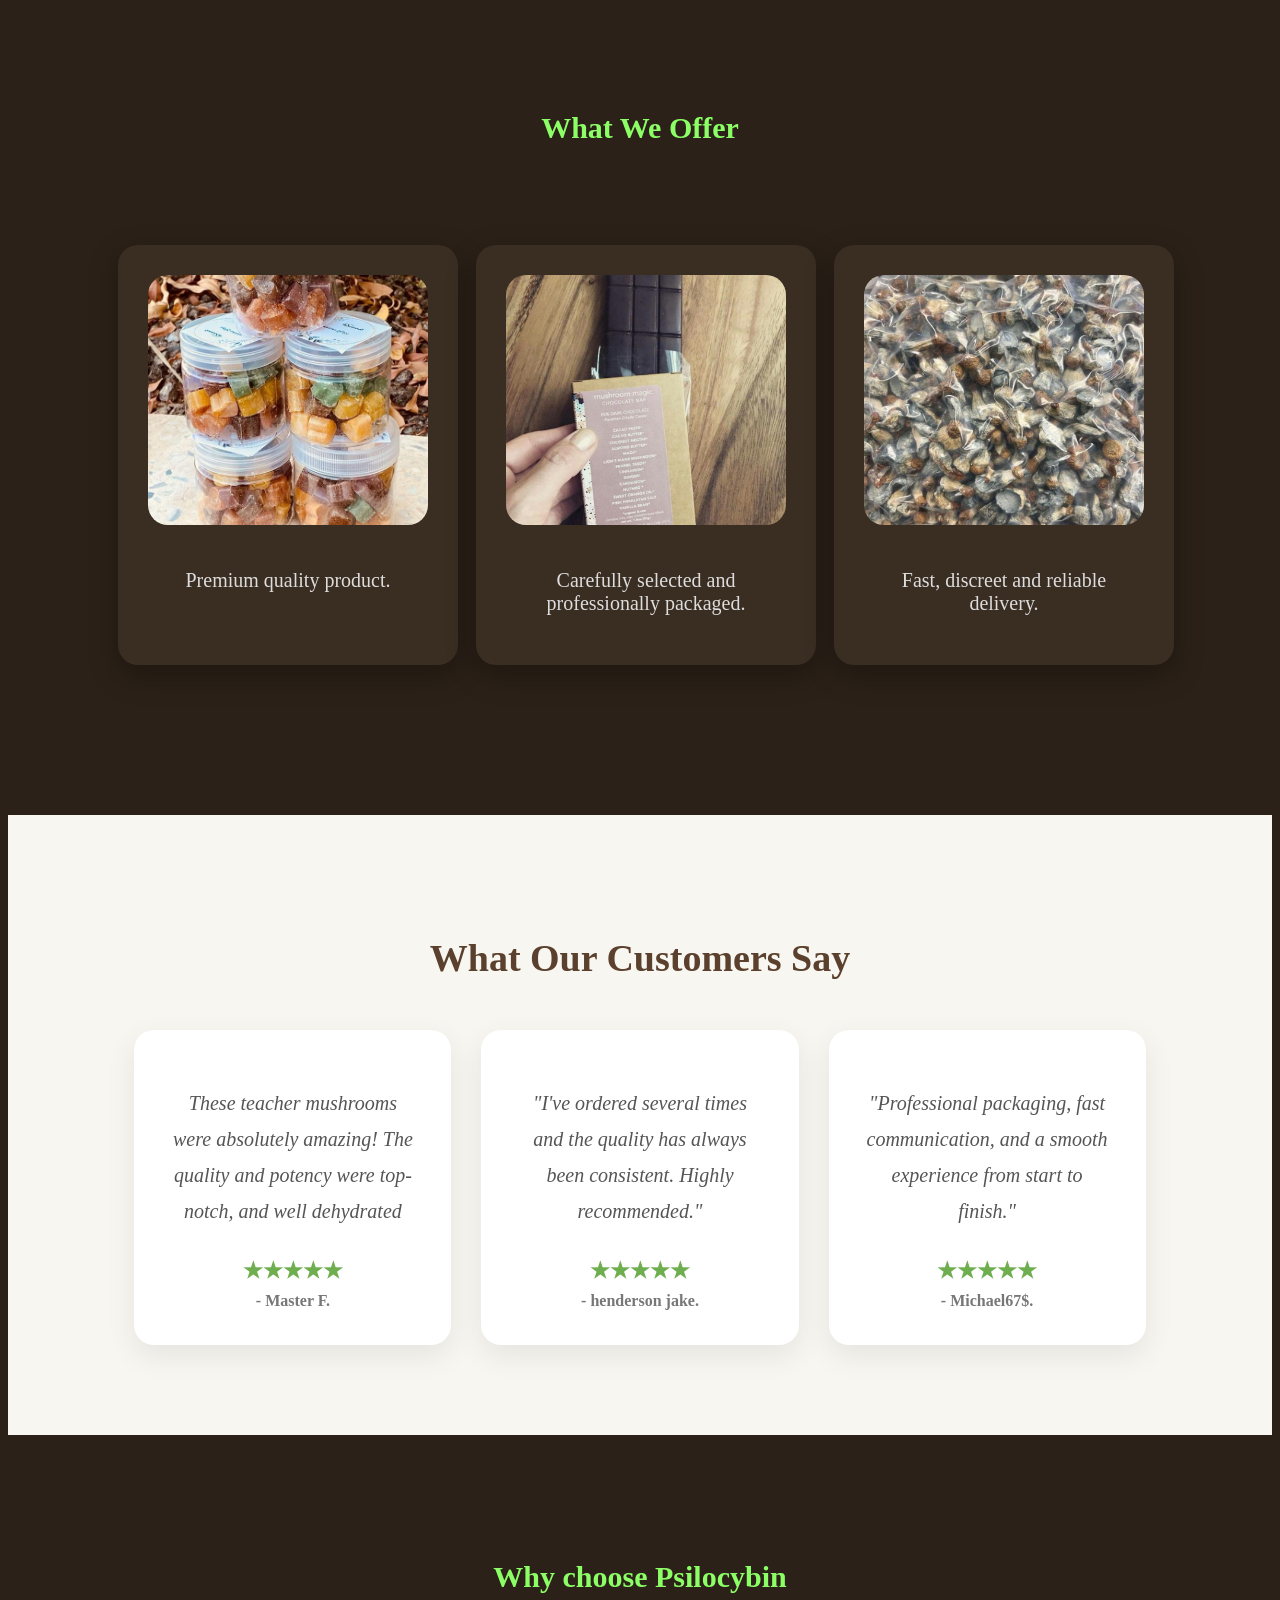
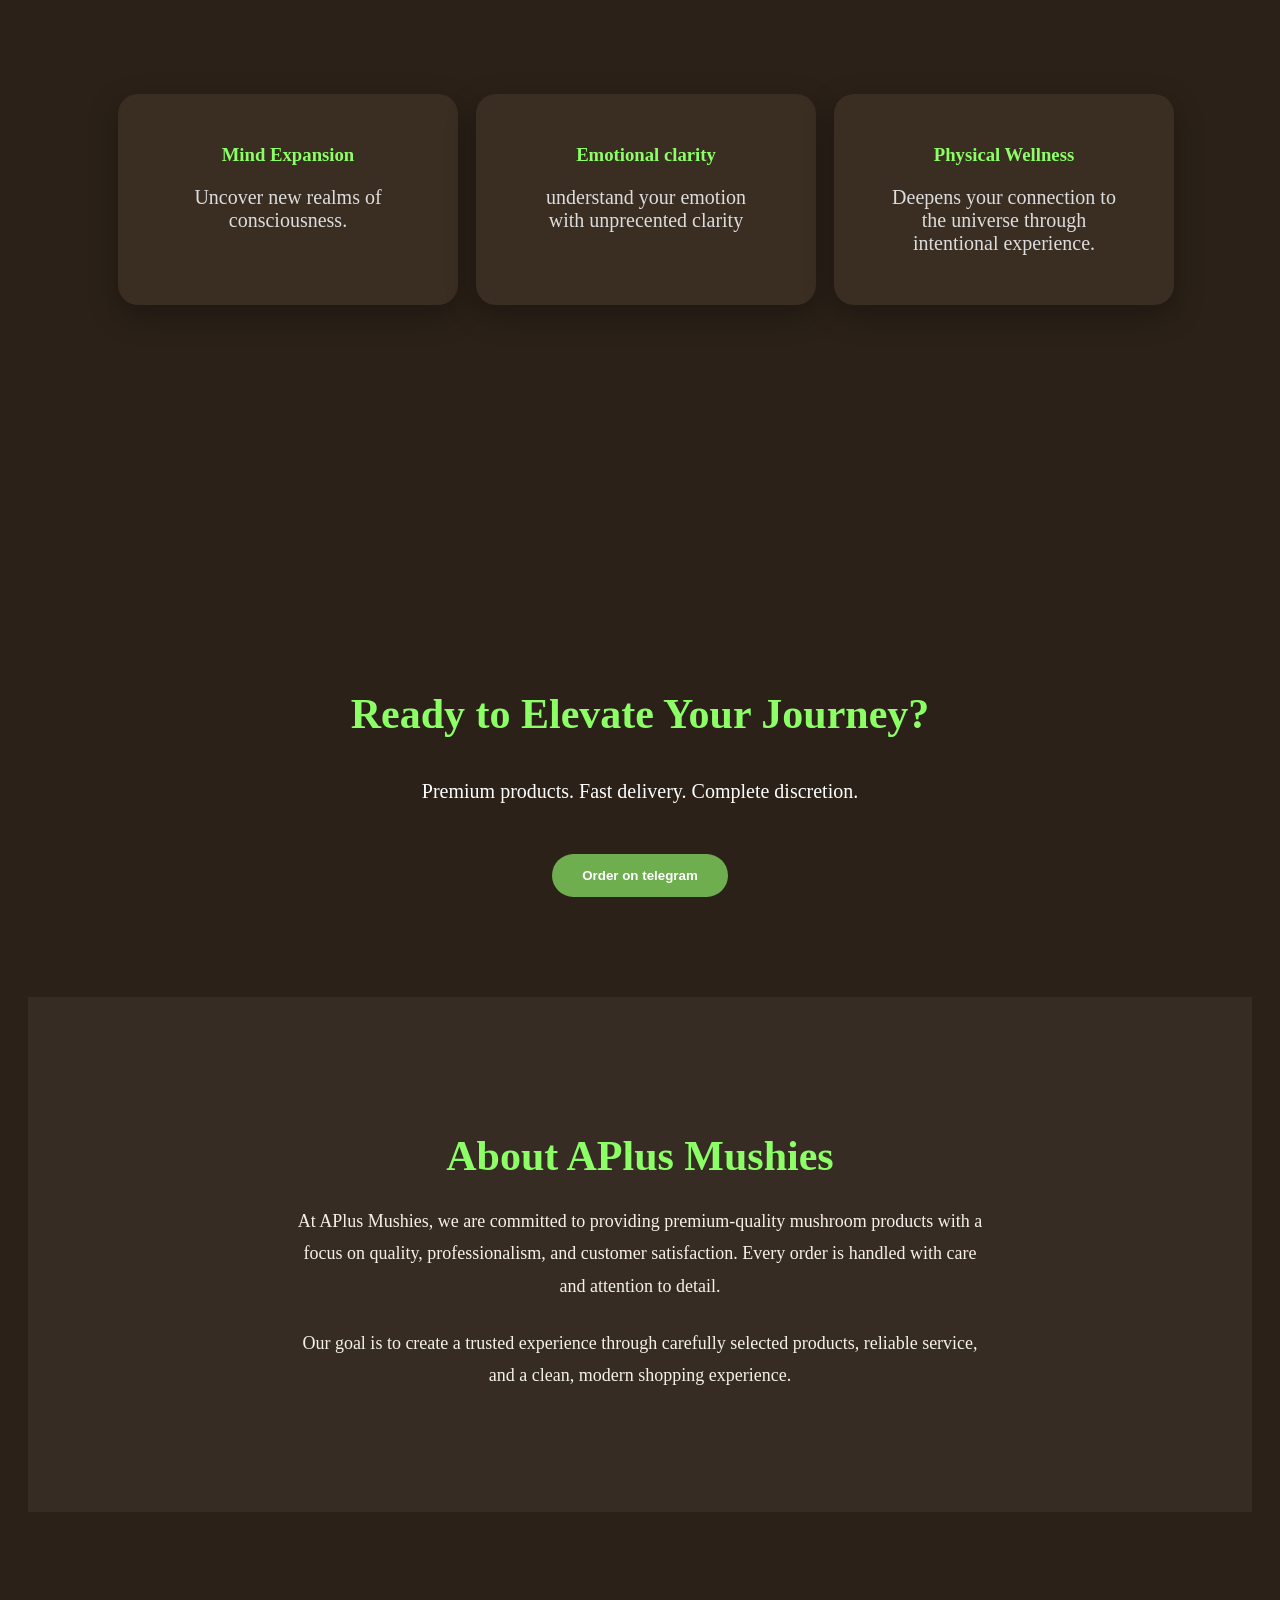
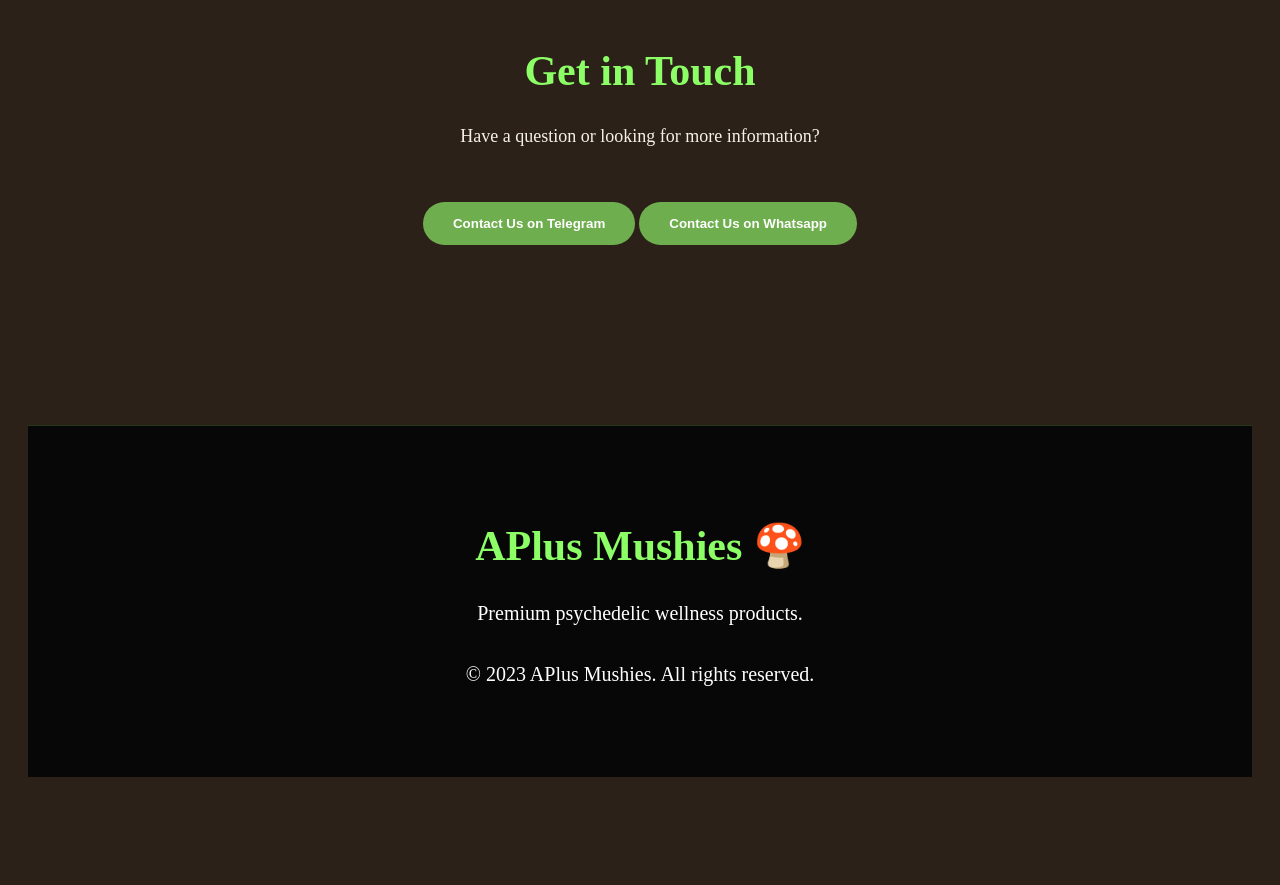
==== commit fbe96759: "change 3" ====
--- a/index.html
+++ b/index.html
@@ -8,7 +8,25 @@
 
     <meta name="viewport" content="width=device-width, initial-scale=1.0">
 
-    <title>APlus Mushies</title>
+    <title>A Plus Mushies | Premium Mushroom Products</title>
+
+<meta name="description" content="Discover premium mushroom products from A Plus Mushies. Quality, reliability, and excellent customer service.">
+
+<meta name="keywords" content="A Plus Mushies, mushroom products, premium mushrooms, wellness products">
+
+<meta name="author" content="A Plus Mushies">
+
+<meta name="robots" content="index, follow">
+
+<meta property="og:title" content="A Plus Mushies">
+
+<meta property="og:description" content="Premium mushroom products from A Plus Mushies.">
+
+<meta property="og:type" content="website">
+
+<meta property="og:url" content="https://www.aplusmushies.com">
+
+<meta property="og:image" content="https://www.aplusmushies.com/images/logo.jpg">
 
     <link rel="stylesheet" href="style.css">
 
@@ -49,7 +67,7 @@
 </div>
     <h1>Discover a New Perspective</h1>
 
-   <p>
+   <p class="FTE">
 
 Experience premium-quality products crafted with care,
 
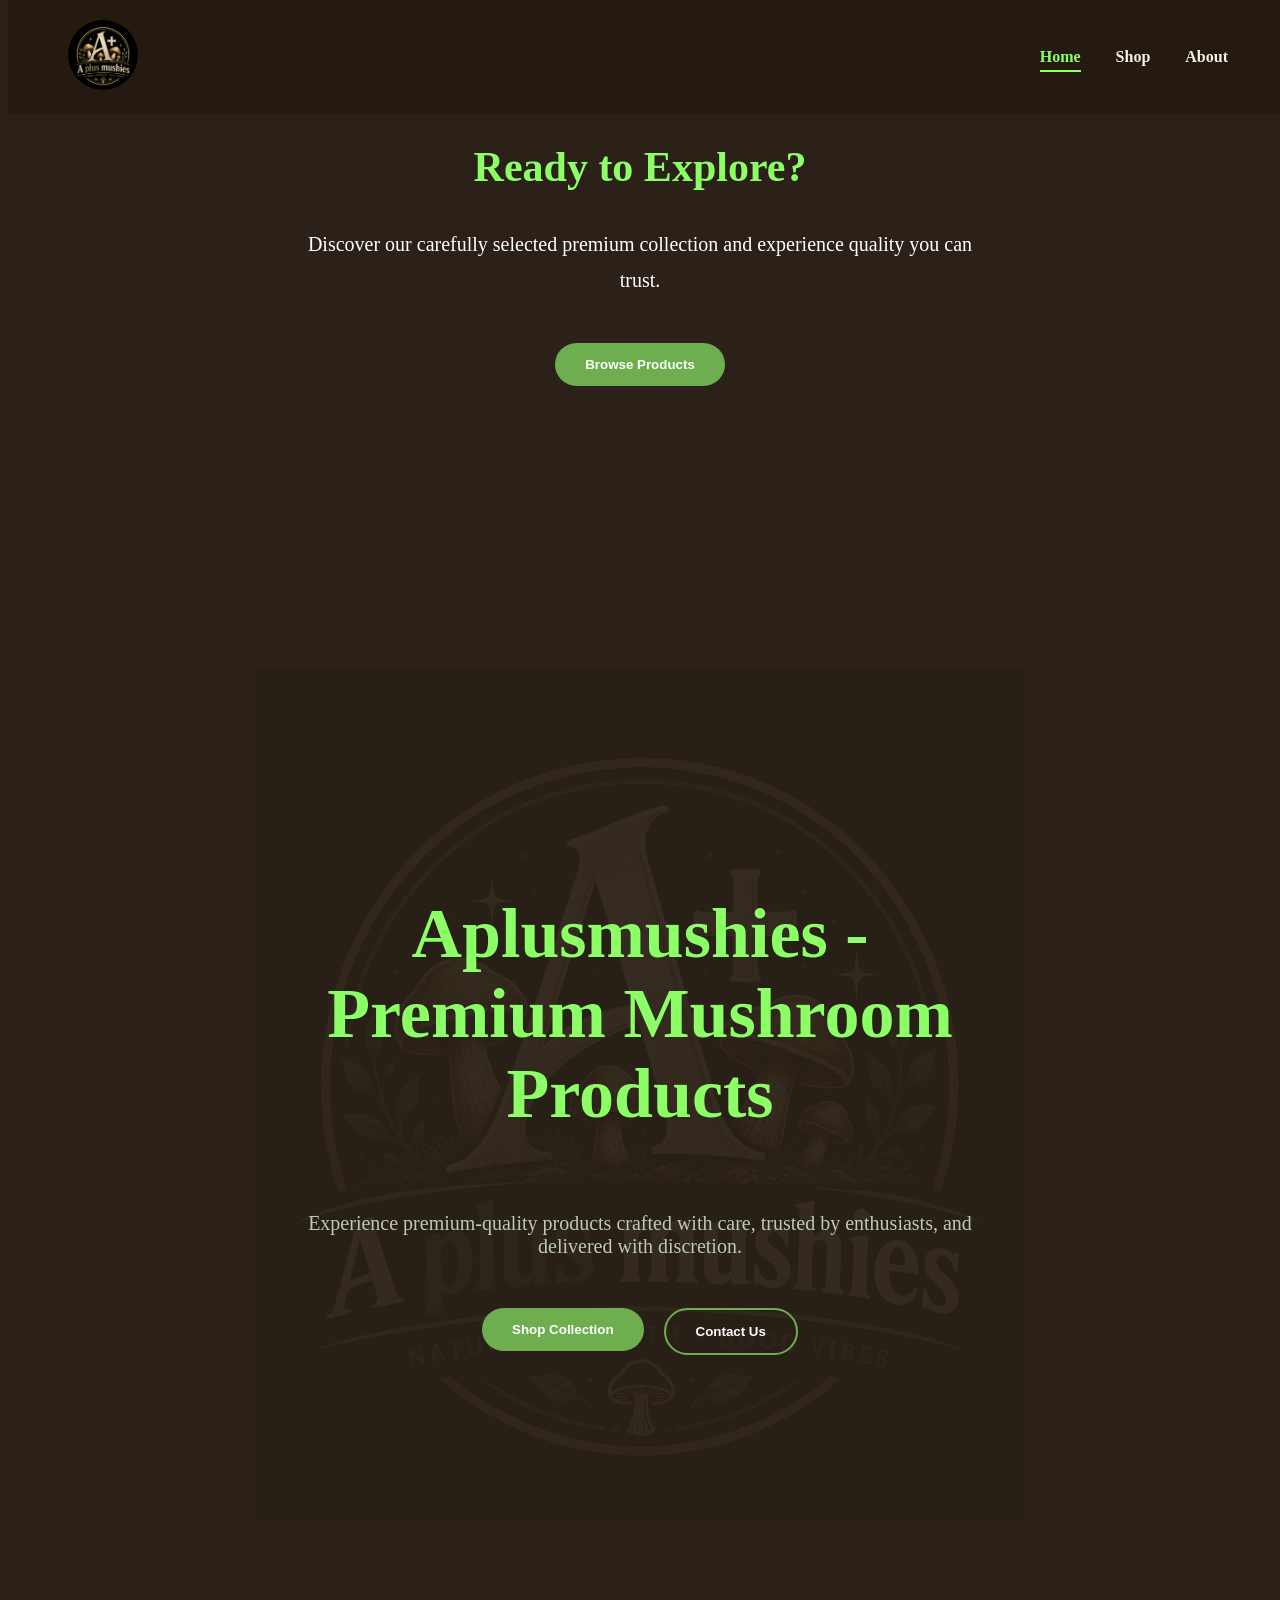
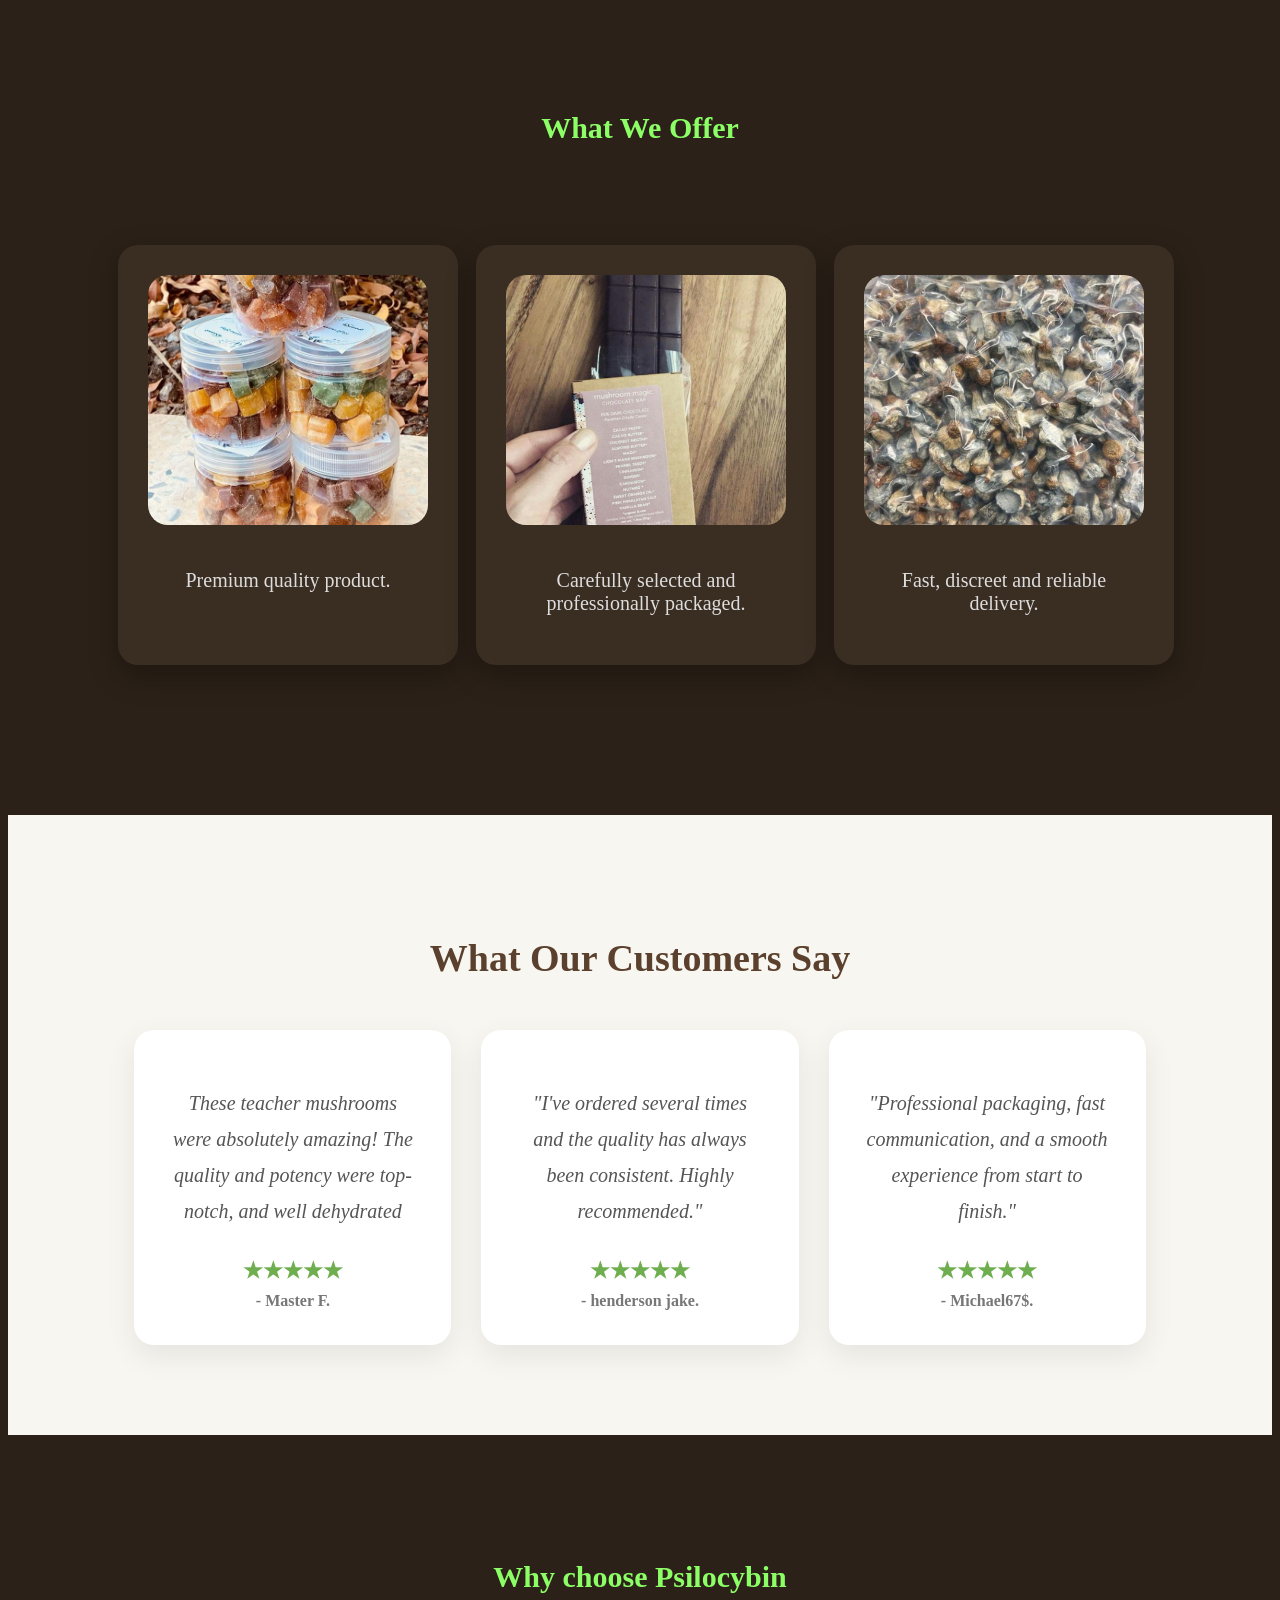
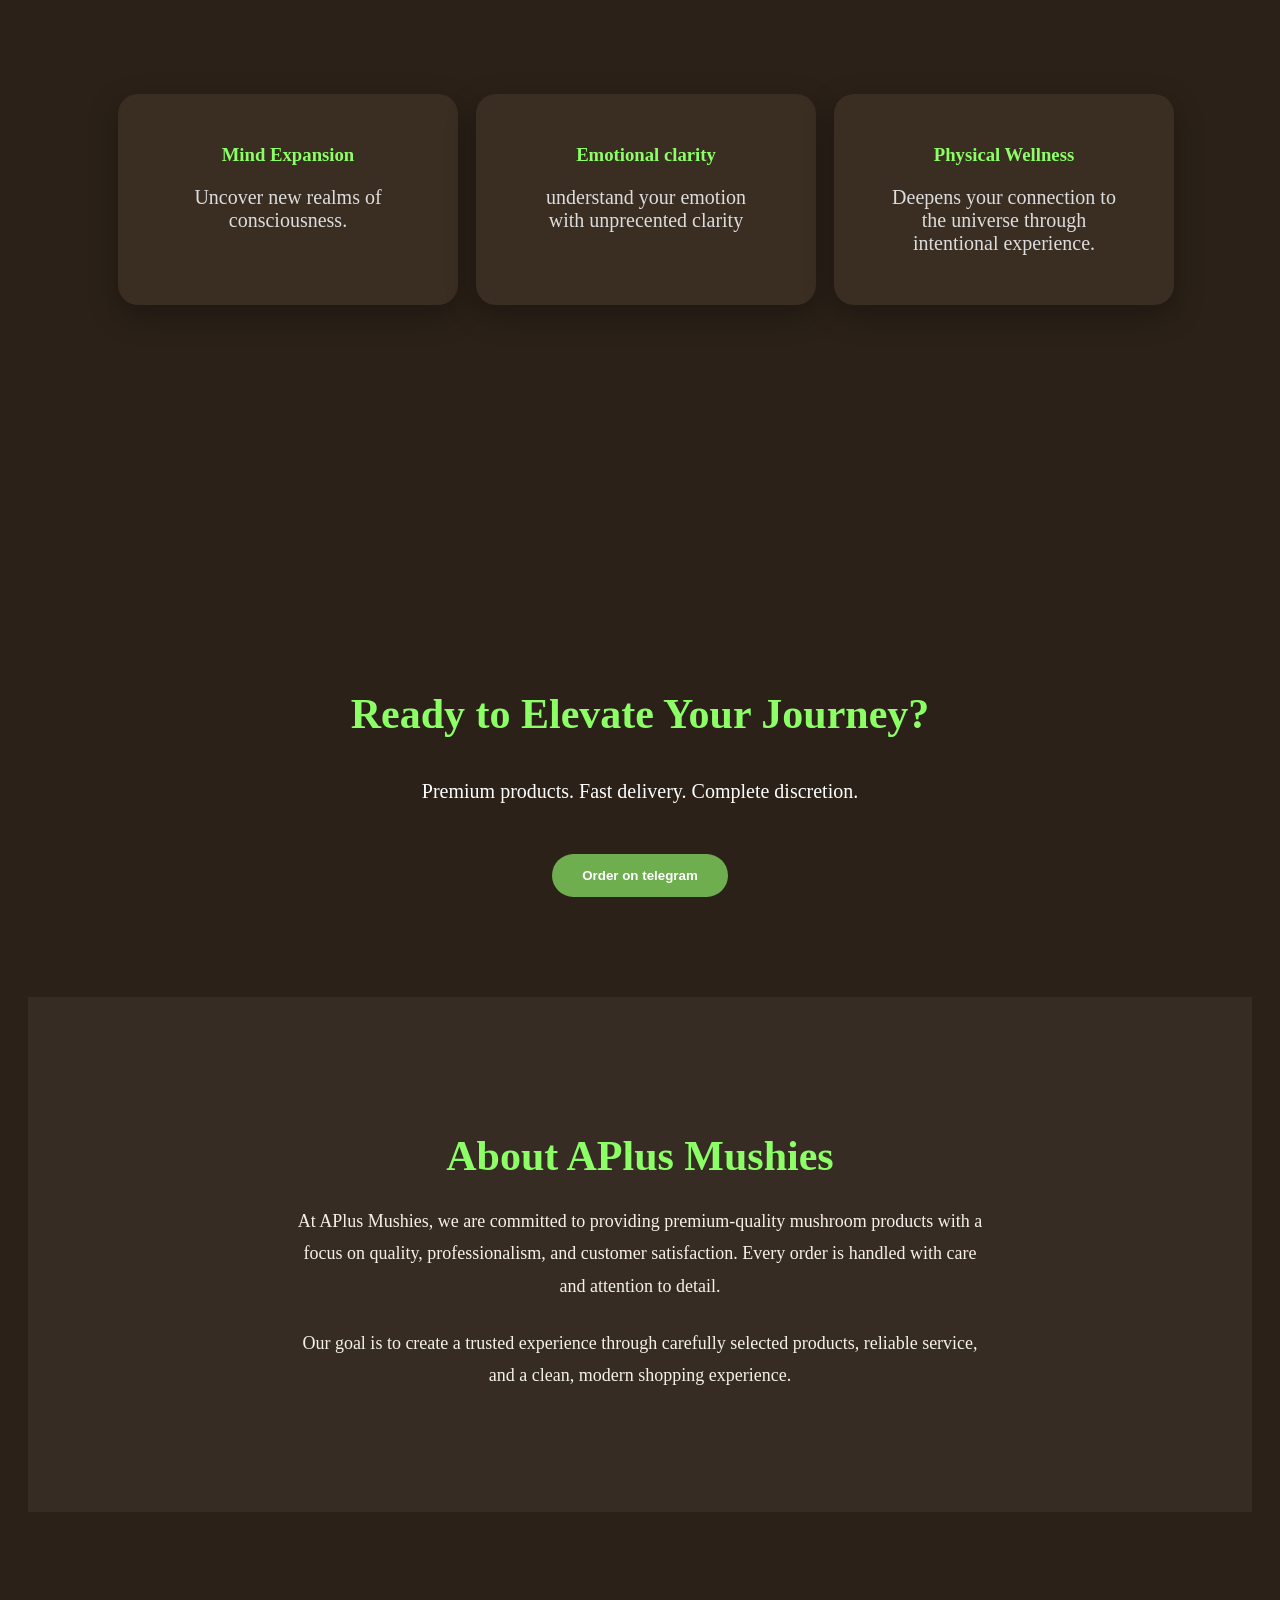
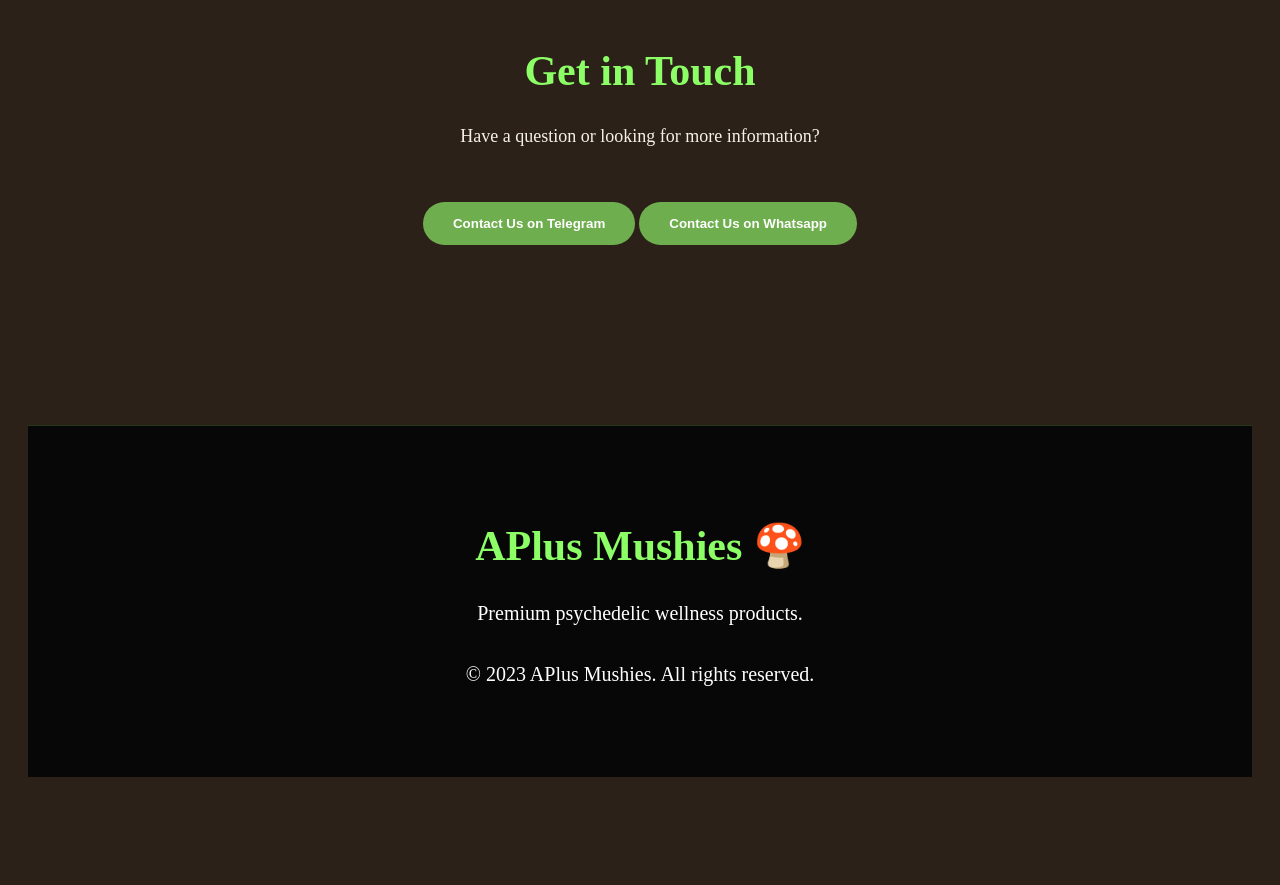
==== commit 414e0e74: "visible" ====
--- a/index.html
+++ b/index.html
@@ -65,7 +65,7 @@
 <div class="hero-logo">
     <img src="images/logo.jpg" alt="A Plus Mushies">
 </div>
-    <h1>Discover a New Perspective</h1>
+    <h1>Aplusmushies - Premium Mushroom Products</h1>
 
    <p class="FTE">
 
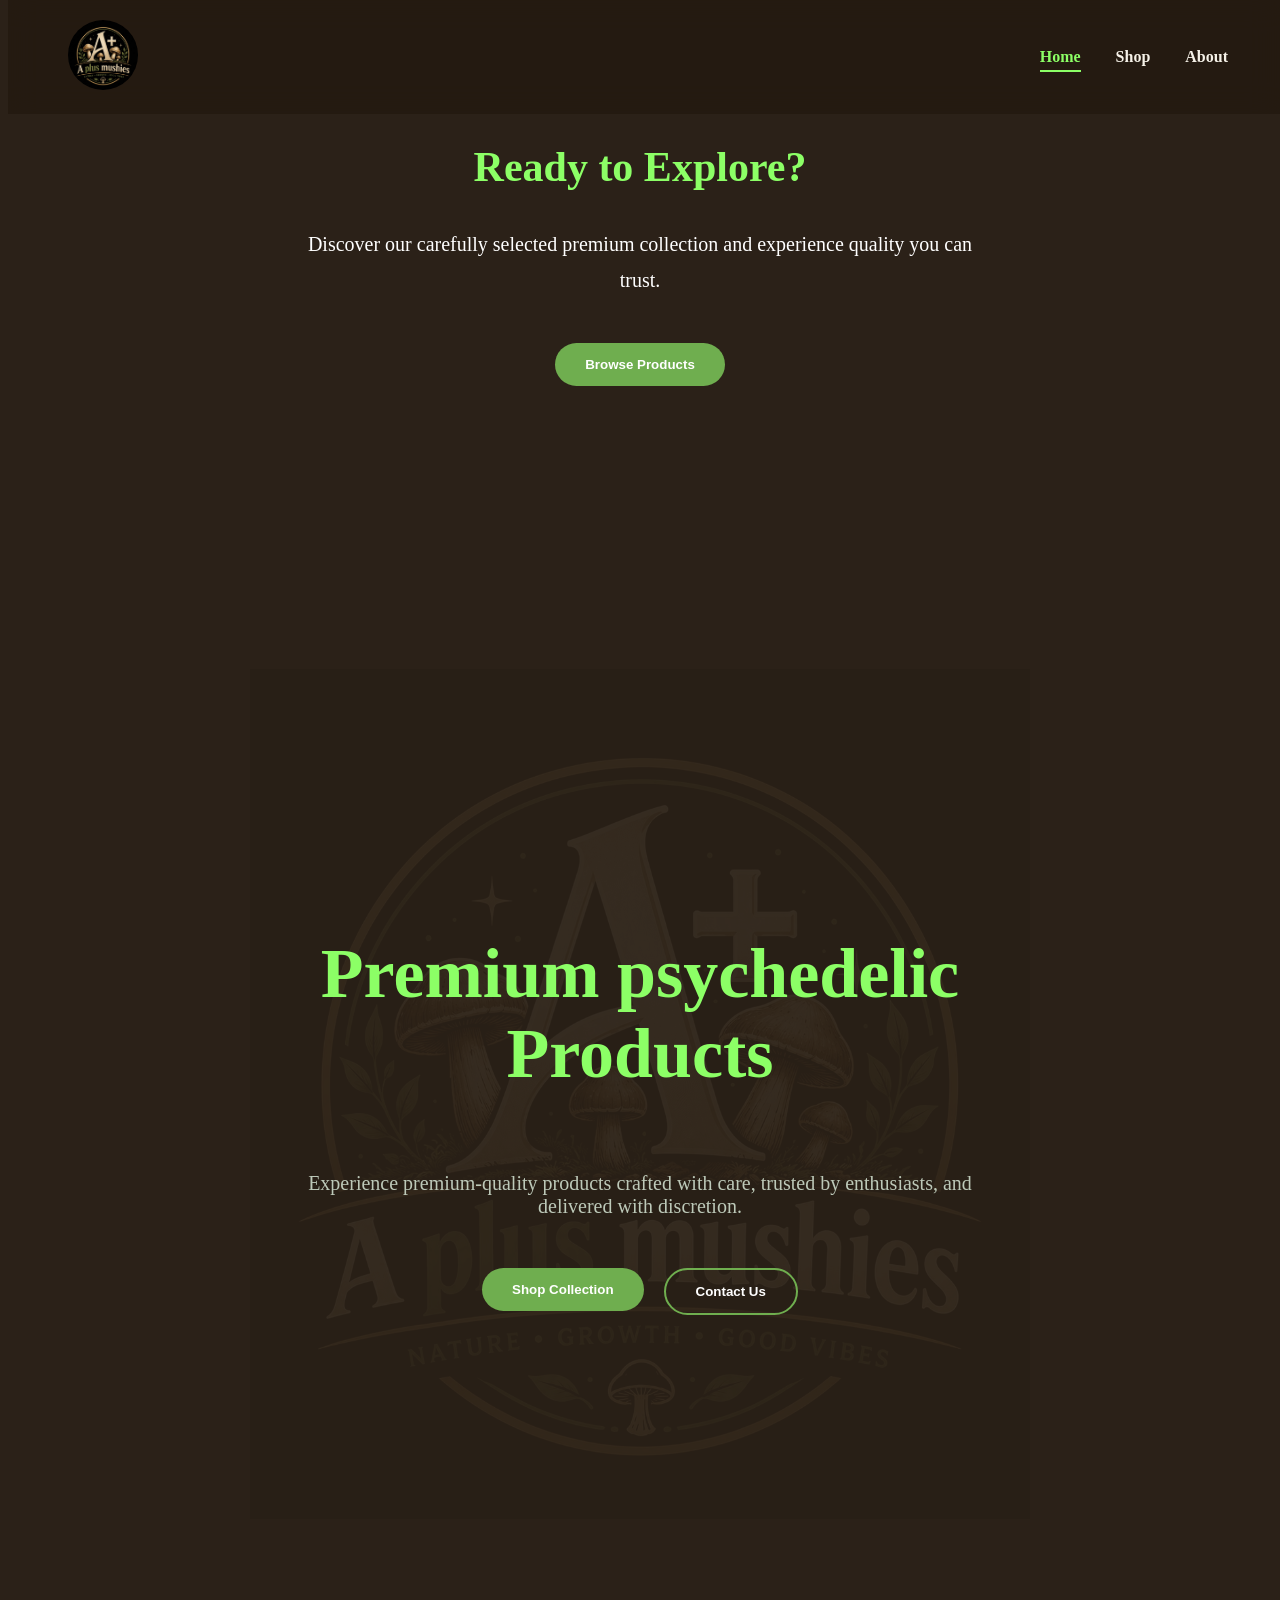
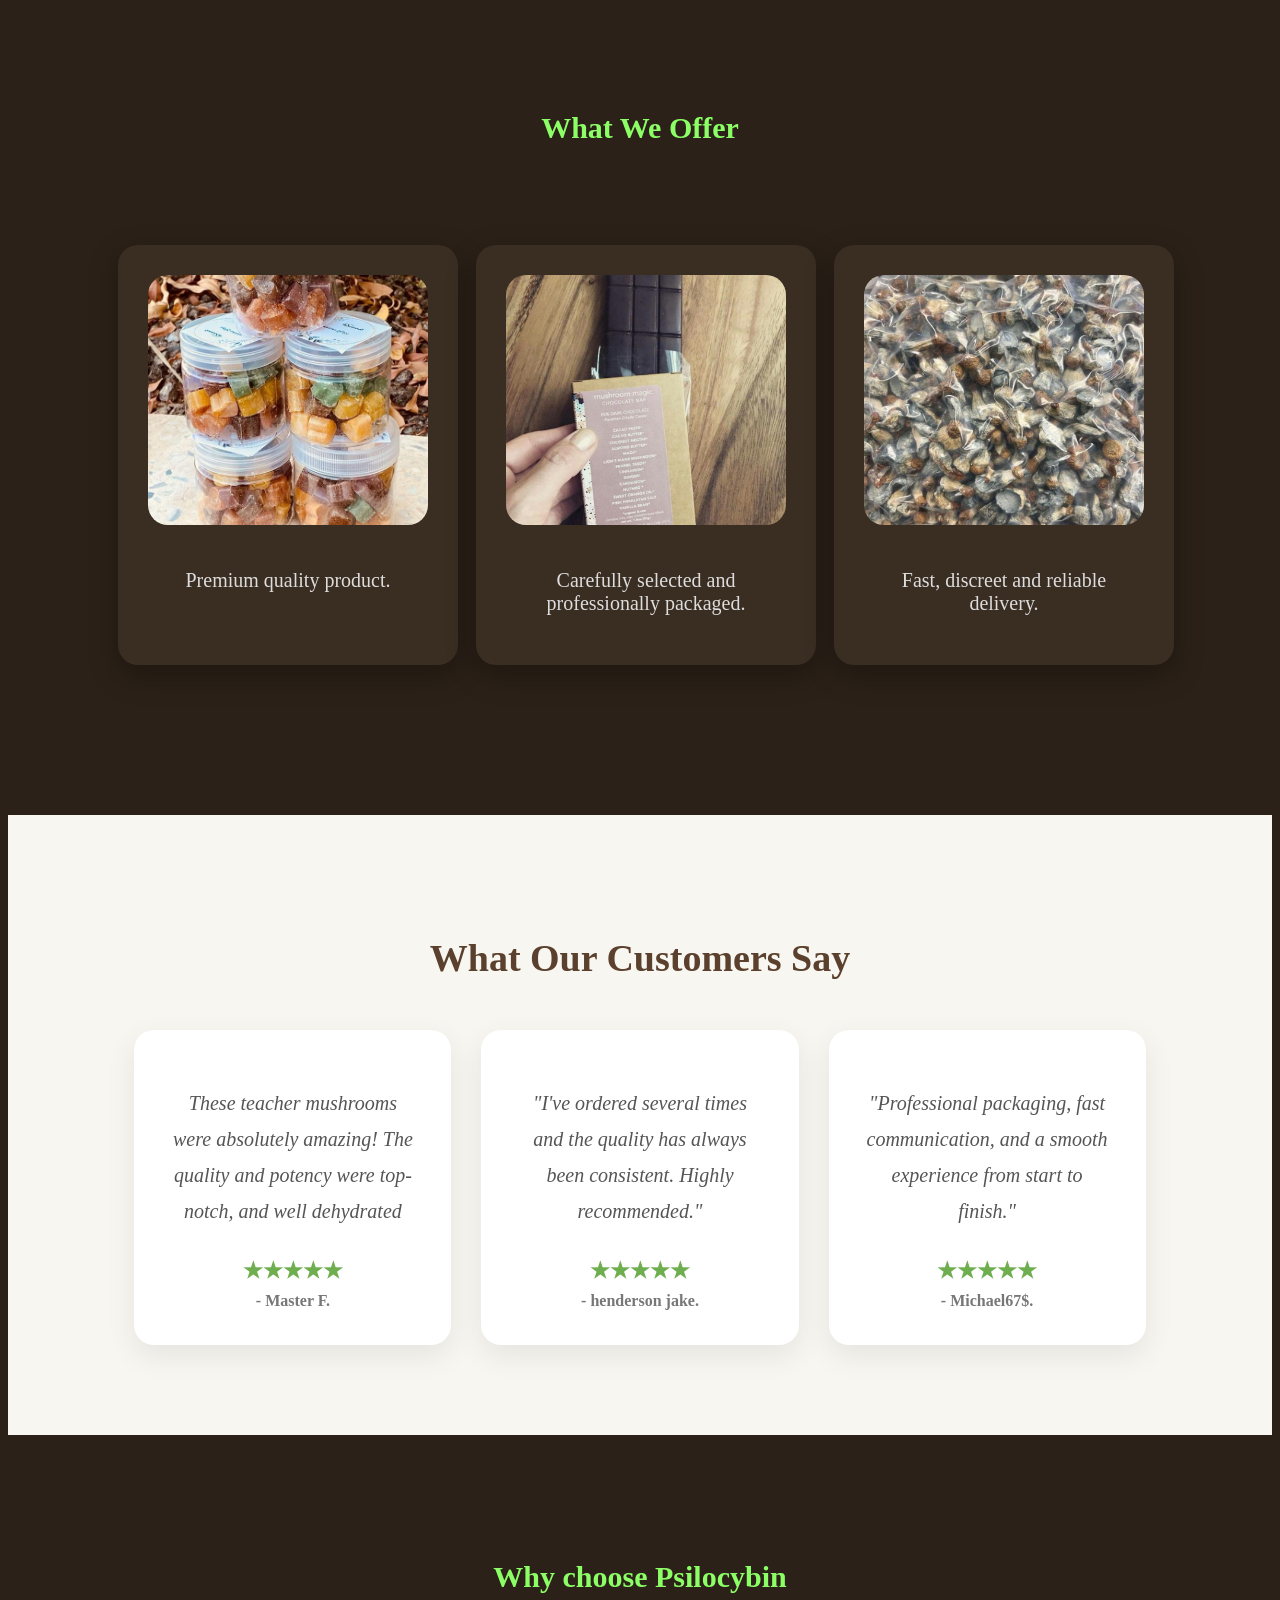
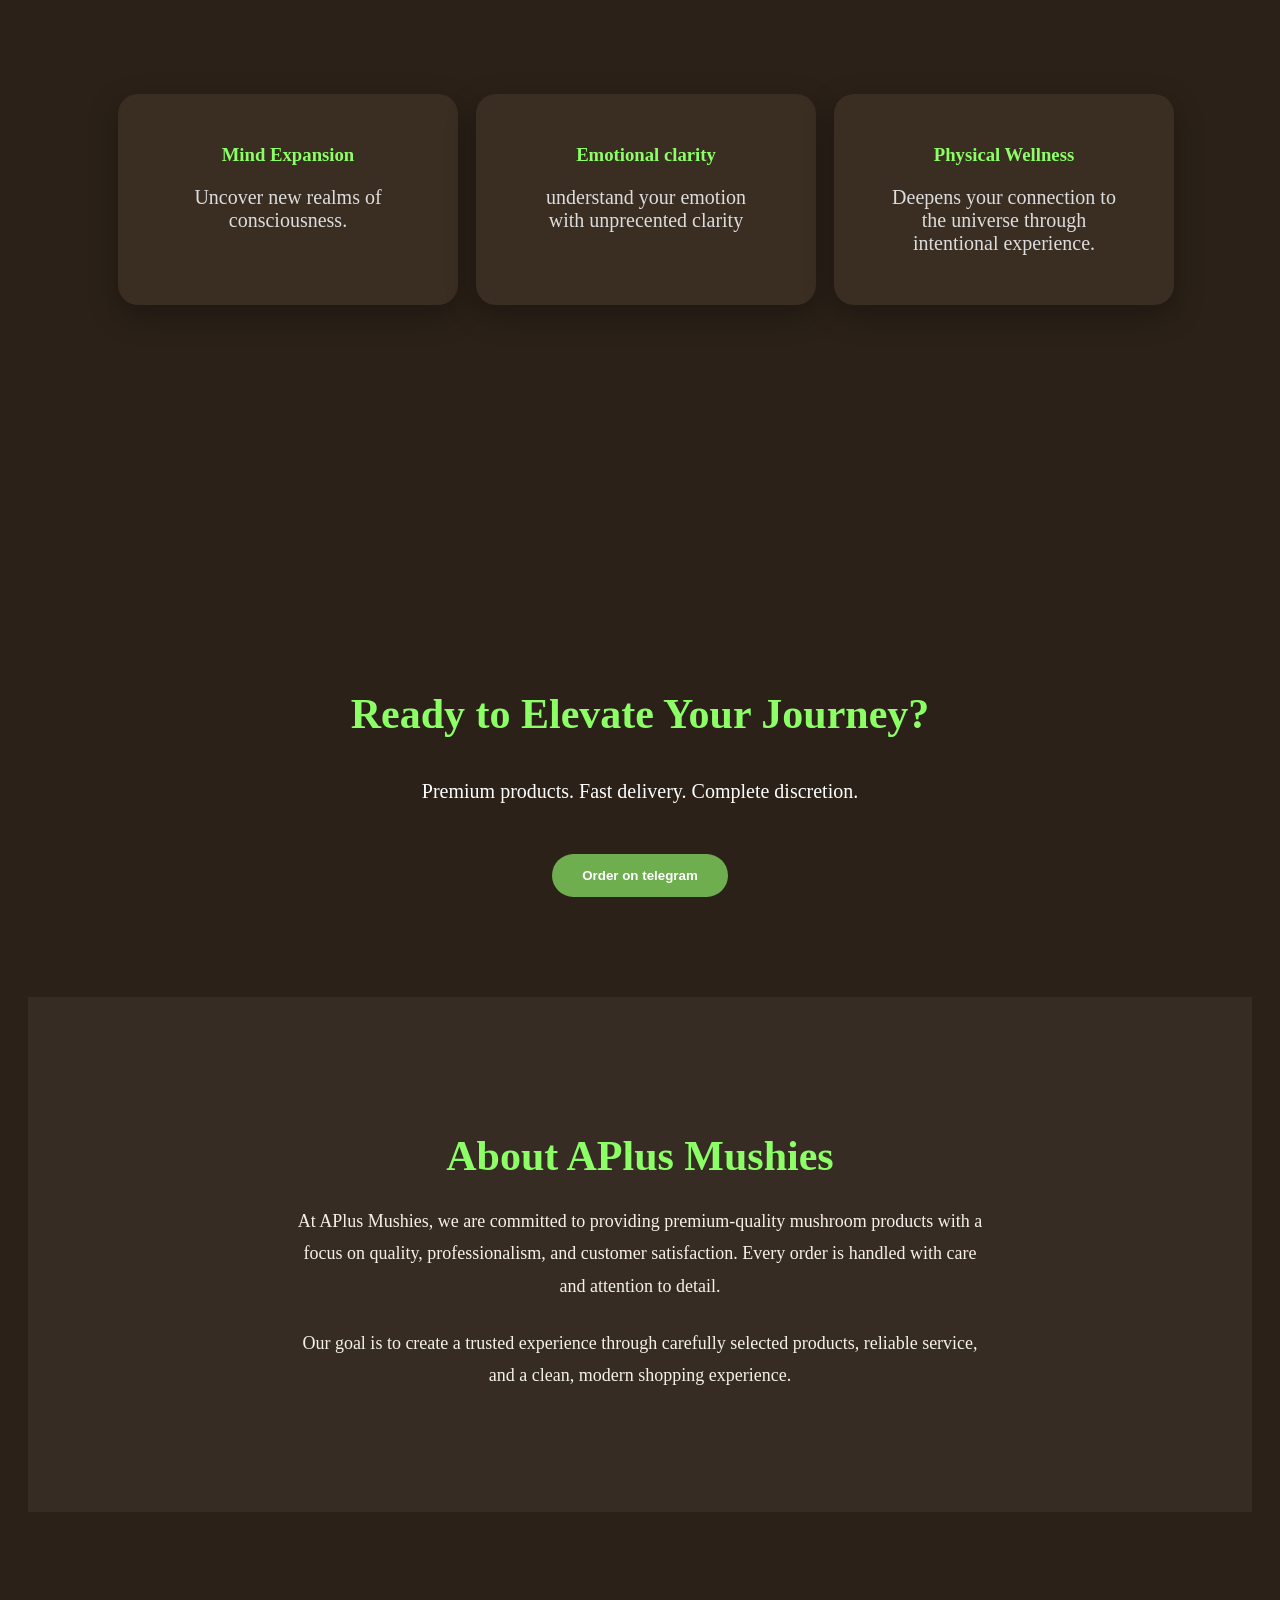
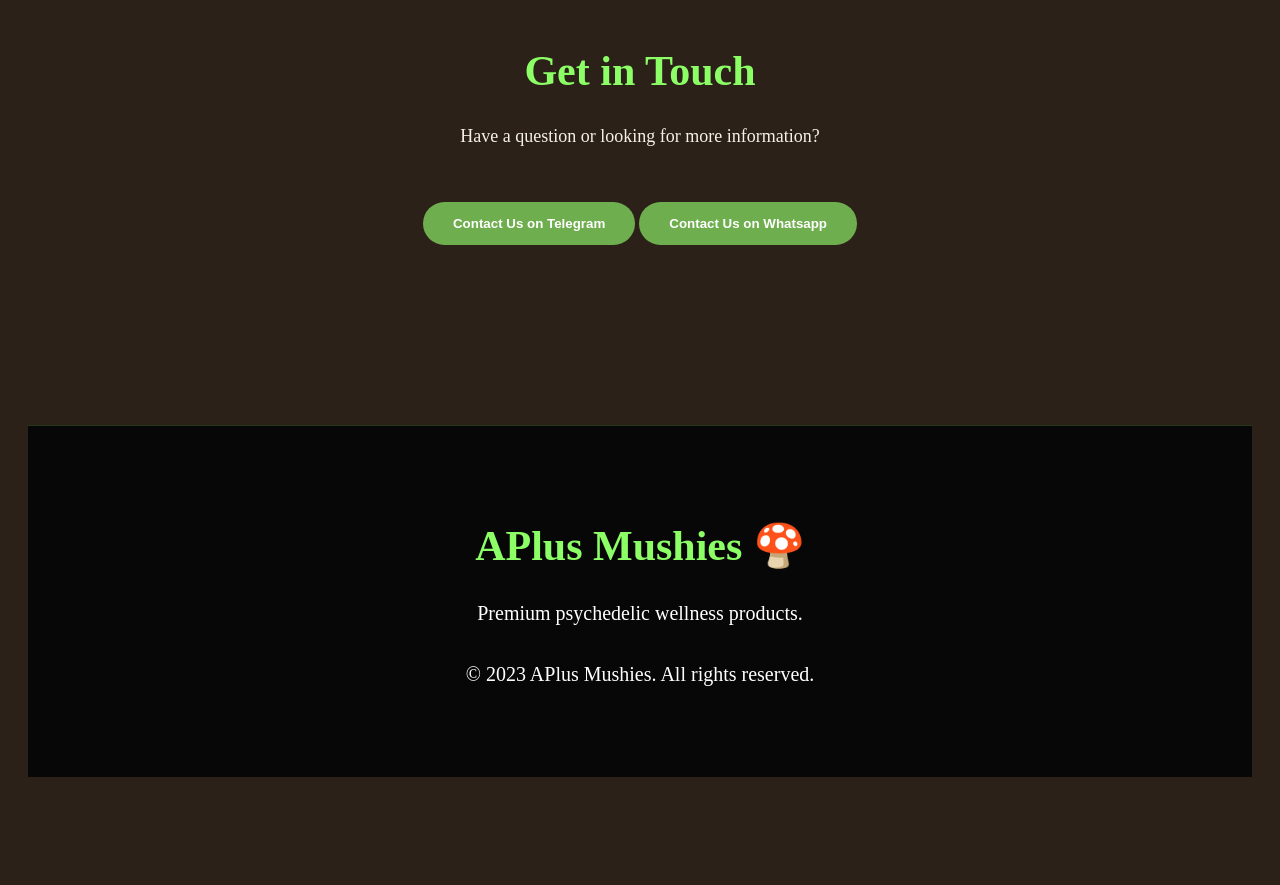
==== commit e9a38d6f: "last one" ====
--- a/index.html
+++ b/index.html
@@ -8,7 +8,7 @@
 
     <meta name="viewport" content="width=device-width, initial-scale=1.0">
 
-    <title>A Plus Mushies | Premium Mushroom Products</title>
+    <title>A Plus Mushies</title>
 
 <meta name="description" content="Discover premium mushroom products from A Plus Mushies. Quality, reliability, and excellent customer service.">
 
@@ -30,6 +30,26 @@
 
     <link rel="stylesheet" href="style.css">
 
+    <script type="application/ld+json"> 
+    {
+        "@context": "https://schema.org",
+        "@type": "Organization",
+        "name": "A Plus Mushies",
+        "url": "https://www.aplusmushies.com",
+        "logo": "https://www.aplusmushies.com/images/logo.jpg",
+        "description": "Premium mushroom products from A Plus Mushies.",
+        "sameAs": []
+}
+</script>
+<!-- Google tag (gtag.js) -->
+<script async src="https://www.googletagmanager.com/gtag/js?id=G-23JD4RSZLV"></script>
+<script>
+  window.dataLayer = window.dataLayer || [];
+  function gtag(){dataLayer.push(arguments);}
+  gtag('js', new Date());
+
+  gtag('config', 'G-23JD4RSZLV');
+</script>
 </head>
 <section class="cta">
 
@@ -65,7 +85,7 @@
 <div class="hero-logo">
     <img src="images/logo.jpg" alt="A Plus Mushies">
 </div>
-    <h1>Aplusmushies - Premium Mushroom Products</h1>
+    <h1> Premium psychedelic Products</h1>
 
    <p class="FTE">
 
